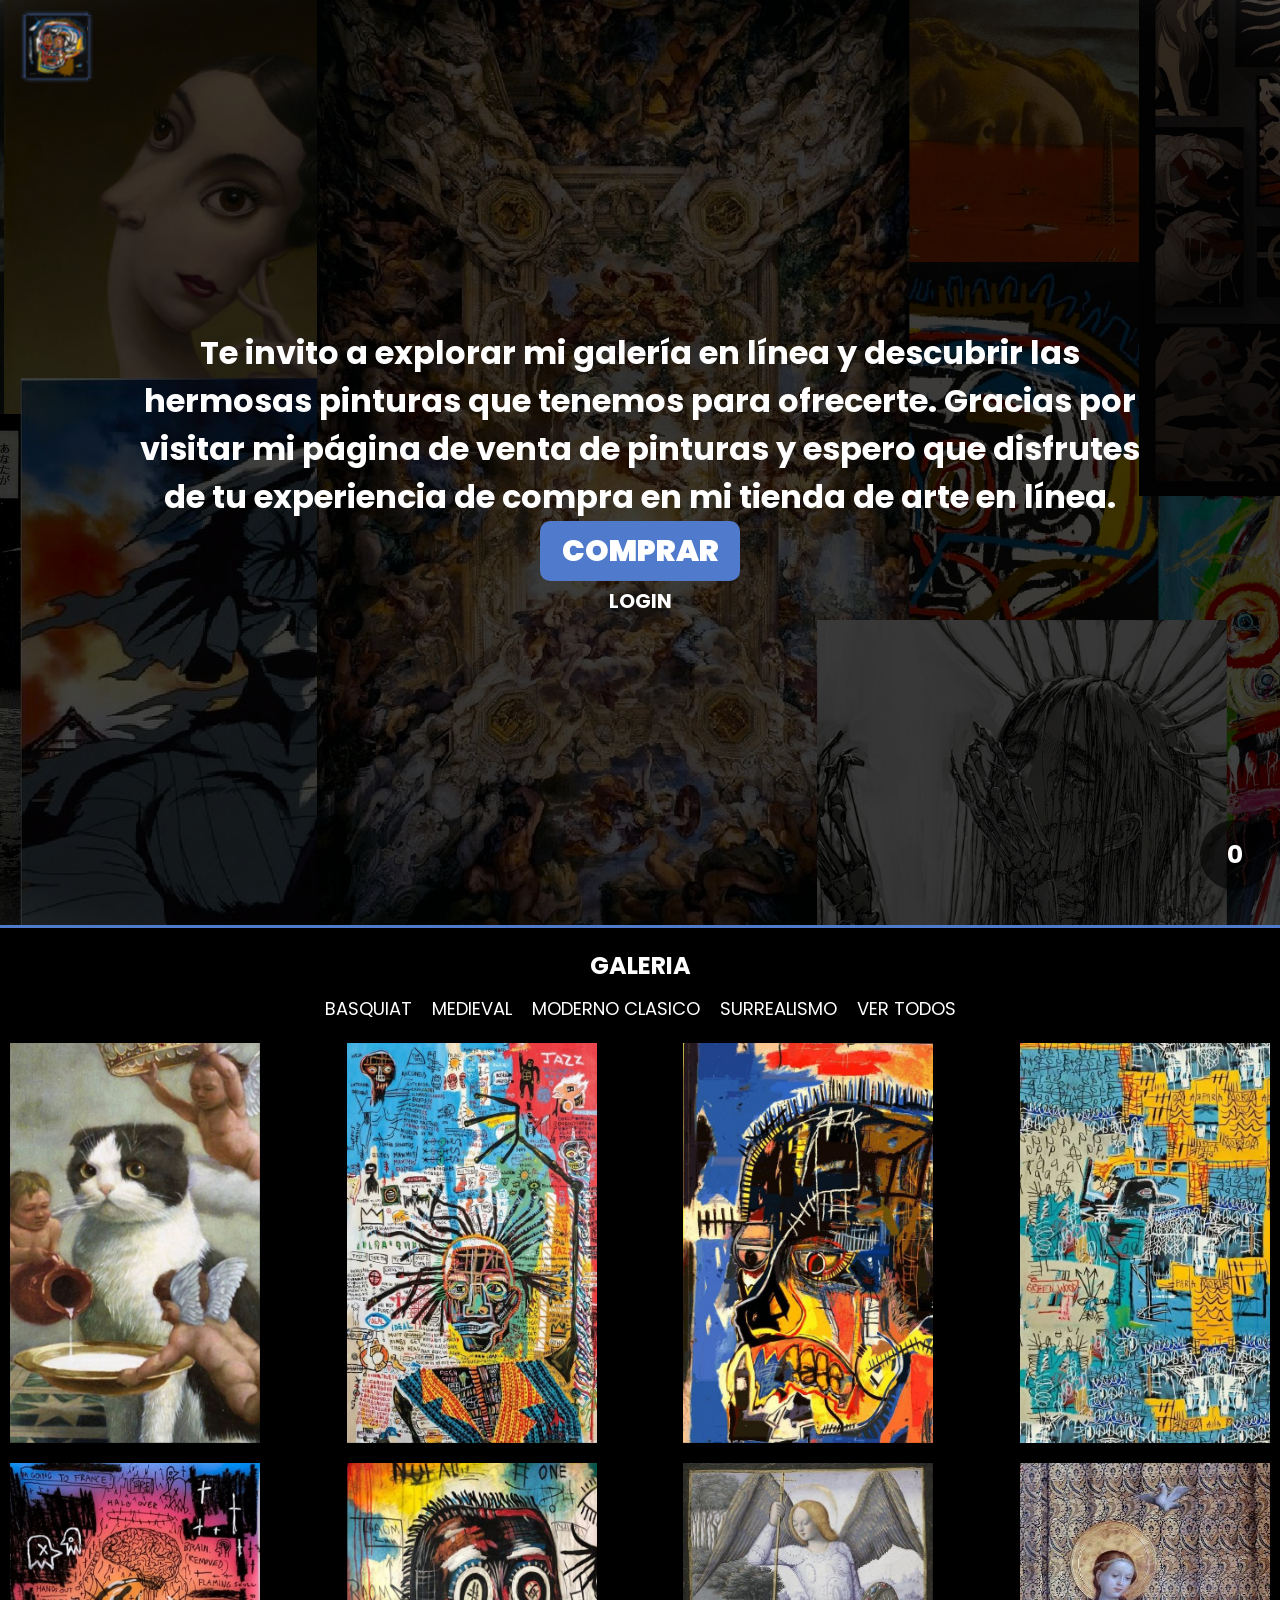
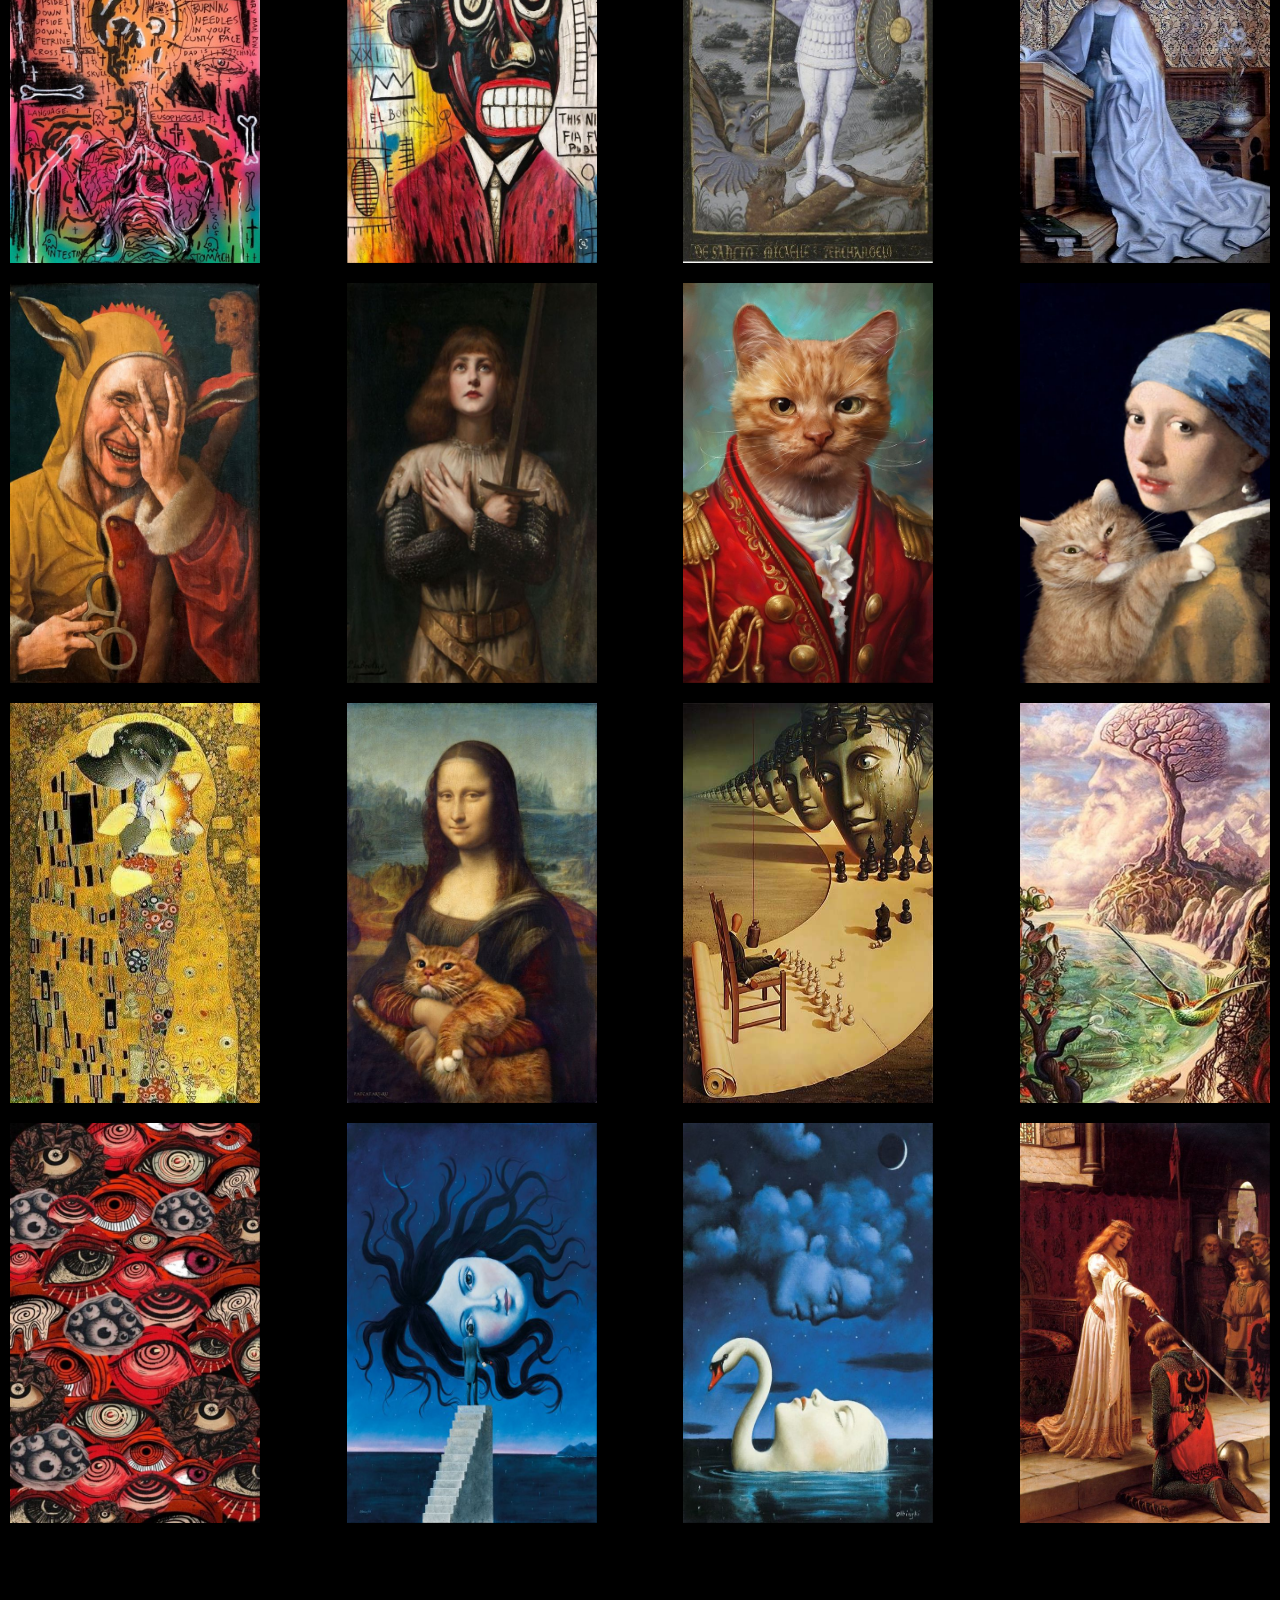
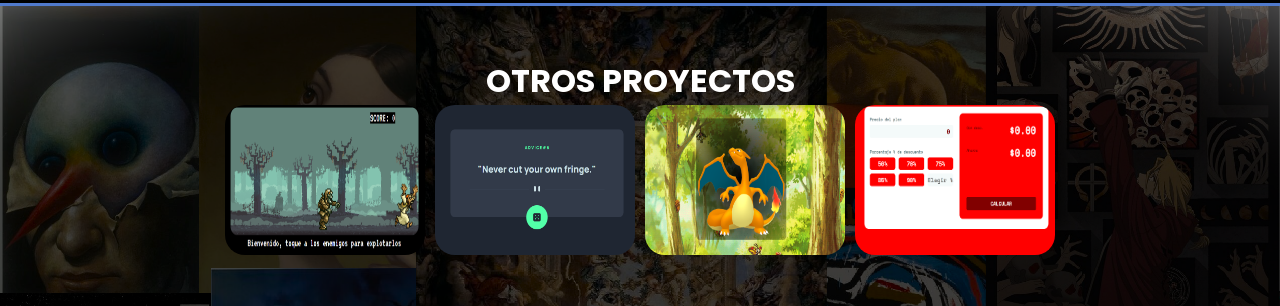
==== index.html @ 39a5f615 "index" ====
<!DOCTYPE html>
<html lang="es">
<head>
    <meta charset="UTF-8">
    <meta http-equiv="X-UA-Compatible" content="IE=edge">
    <meta name="viewport" content="width=device-width, initial-scale=1.0">
    <title>Document</title>

    <link rel="stylesheet" href="./styles/index.css">
    <link rel="stylesheet" href="./styles/carrito.css">
    <link rel="stylesheet" href="./styles/product.css">
    <link rel="stylesheet" href="./styles/museum-footer.css">

    <link rel="stylesheet" href="./styles/media-querys.css">
    <link rel="stylesheet" href="https://cdnjs.cloudflare.com/ajax/libs/font-awesome/6.1.2/css/all.min.css" integrity="sha512-1sCRPdkRXhBV2PBLUdRb4tMg1w2YPf37qatUFeS7zlBy7jJI8Lf4VHwWfZZfpXtYSLy85pkm9GaYVYMfw5BC1A==" crossorigin="anonymous" referrerpolicy="no-referrer">
</head>
<body>
    <header>
        <!-- INDEX.CSS -->
        <div class="correct-buy"><h1 class="warning"></h1></div>
        <div class="head">
            <!--CUBE-->
            <div>          
                <div class="cube-contain">
                    <div class="cubo">
                        <div class="side front">
                            <img src="./img/basquiat logo.jpg" width="60px" height="60px" alt="">
                        </div>
                        <div class="side back">
                            <img src="./img/basquiat logo.jpg" width="60px" height="60px" alt="">
                        </div>
                        <div class="side right">
                            <img src="./img/basquiat logo.jpg" width="60px" height="60px" alt="">
                        </div>
                        <div class="side left">
                            <img src="./img/basquiat logo.jpg"width="60px" height="60px" alt="">
                        </div>
                        <div class="side top">
                        </div>
                        <div class="side bottom">
                        </div>
                    </div>
                </div>
            </div>
            <div class="logo">
                <img src="" alt="">
            </div>
        </div>
        <!-- CARRITO.CSS -->
        <div class="navbar">
            <div class="info-container">
                <button class="info-container-btn" id="cart-text"></button>
                <div id="cart" class="carrito">
                    <div class="carrito-x-btn-container">
                        <button class="carrito-x-btn">x</button>
                    </div>
                    <h1>CARRITO</h1>
                    <div class="product-cart">
                        <div class="item">
                            <!-- <h1>producto $1500</h1>
                            <button class="boton-agregar">X1</button>
                            <button class="boton-borrar" id="boton-borrar" data-id="${id}">🗑️</button> -->
                        </div>
                    </div>
                    <h1 class="total">TOTAL: $0</h1>
                    <button class="comprar-carrito-btn">COMPRAR</button>
                </div>
            </div>
            <div class="expand">

                <!-- <div><h1>Te invito a explorar mi galería en línea y descubrir las hermosas pinturas que tenemos para ofrecerte.
                     Gracias por visitar mi página de venta de pinturas y espero que disfrutes de tu experiencia de compra en mi
                      tienda de arte en línea.</h1></div>
                <div><button class="buy-button">COMPRAR</button></div> -->
                
                <!-- <h1>OTROS PROYECTOS</h1>
                <div class="item-container">
                <div class="item-menu"><a href="http://https://run-josh-bb.vercel.app/" target="_blank" rel="noopener noreferrer"><img src="./assets/menu-game-img.png" alt=""></div></a>
                <div class="item-menu"><a href="http://advice-generator-app-leracius.vercel.app" target="_blank" rel="noopener noreferrer"><img src="./assets/menu-advice-generator-img.png" alt=""></div></a>
                <div class="item-menu"><a href="http://poke-trabajo.vercel.app" target="_blank" rel="noopener noreferrer"><img src="./assets/menu-poketrabajo-img.png" alt=""></div></a>
                <div class="item-menu"><a href="http://https://calculadora-de-descuentos.vercel.app/" target="_blank" rel="noopener noreferrer"><img src="./assets/menu-discount calculator-img.png" alt=""></div></a>
                </div> -->
                
            </div>
        </div>
    </header>

    <!-- NAVBAR -->

    <section class="product-container">
        <h1>GALERIA</h1>
        <div class="categories">
            <button id="button" class="btn-basquiat">BASQUIAT</button>
            <button id="button" class="btn-medieval">MEDIEVAL</button>
            <button id="button" class="btn-moderno">MODERNO CLASICO</button>
            <button id="button" class="btn-surrealismo">SURREALISMO</button>
            <button id="button" class="btn-ver-todos">VER TODOS</button>
        </div>
            <div class="card-main">
                <!-- <div class="card">
                    <div class="front-card f-1">
                        <img src="./assets/basquiat-bones.jpg" alt="">
                    </div>    
                    <div class="back-card b-1 ">
                        <h2>"BONES"</h2>
                        <p>$1500</p>
                        <button class="add-button">AGREGAR AL CARRITO</button>
                    </div>
                </div> -->
            </div>
    </section>
   
    <section class="museum-container">
        <div class="hide-museum">
            <button id="prev"><img src="./img/left-arrow.png" alt=""></button>
            <div class="img-api">
                <!-- <h1 class="autor">${artistAlphaSort}</h1>
                <h1 class="autor">"${title}"</h1>
                <img src="${primaryImage}" alt=""> -->
            </div>
            <button id="next"><img src="./img/left-arrow.png" alt=""></button>
        </div>

    </section>
    <footer>
        <div>
             <h1>OTROS PROYECTOS</h1>
                <div class="item-container">
                <div class="item-menu"><a href="http://https://run-josh-bb.vercel.app/" target="_blank" rel="noopener noreferrer"><img src="./img/menu-game-img.png" alt=""></div></a>
                <div class="item-menu"><a href="http://advice-generator-app-leracius.vercel.app" target="_blank" rel="noopener noreferrer"><img src="./img/menu-advice-generator-img.png" alt=""></div></a>
                <div class="item-menu"><a href="http://poke-trabajo.vercel.app" target="_blank" rel="noopener noreferrer"><img src="./img/menu-poketrabajo-img.png" alt=""></div></a>
                <div class="item-menu"><a href="http://https://calculadora-de-descuentos.vercel.app/" target="_blank" rel="noopener noreferrer"><img src="./img/menu-discount calculator-img.png" alt=""></div></a>
                </div>
        </div>
    </footer>
    <script src="./javascript/app.js"></script>
    <script src="./javascript/data.js"></script>
    <script src="./javascript/request.js"></script>
</body>
</html>
---- styles/index.css ----
@import url('https://fonts.googleapis.com/css2?family=Poppins:wght@300;600&display=swap');


/*----------------------- INDICE------------------------ */


*{
    margin: 0;
    padding: 0;
    box-sizing: border-box;
    font-family: var(--font);
    text-decoration: none;
    list-style-type: none;
}
h1, button, h2, p{
    color: white
}

:root{
    --light-blue: #507acc;
    --med-blue: #1d486a;
    --font:'Poppins', sans-serif;

    /* GRADIENT */
    --Backg-grad-color: rgb(255,118,118);
    --Backg-grad-gradient: linear-gradient(90deg, rgba(255,118,118,1) 0%, rgba(255,54,247,1) 38%, rgba(176,97,254,1) 68%, rgba(0,117,165,1) 100%);

    /* BACKGROUND (BLOCKS) */

   --Backg-block-color: #314363;
   --Backg-block-gradient: url("data:image/svg+xml,%3Csvg xmlns='http://www.w3.org/2000/svg' width='71' height='71' viewBox='0 0 200 200'%3E%3Cdefs%3E%3ClinearGradient id='a' gradientUnits='userSpaceOnUse' x1='100' y1='33' x2='100' y2='-3'%3E%3Cstop offset='0' stop-color='%23000' stop-opacity='0'/%3E%3Cstop offset='1' stop-color='%23000' stop-opacity='1'/%3E%3C/linearGradient%3E%3ClinearGradient id='b' gradientUnits='userSpaceOnUse' x1='100' y1='135' x2='100' y2='97'%3E%3Cstop offset='0' stop-color='%23000' stop-opacity='0'/%3E%3Cstop offset='1' stop-color='%23000' stop-opacity='1'/%3E%3C/linearGradient%3E%3C/defs%3E%3Cg fill='%23273959' fill-opacity='0.84'%3E%3Crect x='100' width='100' height='100'/%3E%3Crect y='100' width='100' height='100'/%3E%3C/g%3E%3Cg fill-opacity='0.84'%3E%3Cpolygon fill='url(%23a)' points='100 30 0 0 200 0'/%3E%3Cpolygon fill='url(%23b)' points='100 100 0 130 0 100 200 100 200 130'/%3E%3C/g%3E%3C/svg%3E");


}
body{
    overflow-x: hidden;
    background-attachment: fixed;
    background-color: black;
    /* background-image: url("data:image/svg+xml,%3Csvg xmlns='http://www.w3.org/2000/svg' width='71' height='71' viewBox='0 0 200 200'%3E%3Cdefs%3E%3ClinearGradient id='a' gradientUnits='userSpaceOnUse' x1='100' y1='33' x2='100' y2='-3'%3E%3Cstop offset='0' stop-color='%23000' stop-opacity='0'/%3E%3Cstop offset='1' stop-color='%23000' stop-opacity='1'/%3E%3C/linearGradient%3E%3ClinearGradient id='b' gradientUnits='userSpaceOnUse' x1='100' y1='135' x2='100' y2='97'%3E%3Cstop offset='0' stop-color='%23000' stop-opacity='0'/%3E%3Cstop offset='1' stop-color='%23000' stop-opacity='1'/%3E%3C/linearGradient%3E%3C/defs%3E%3Cg fill='%23273959' fill-opacity='0.84'%3E%3Crect x='100' width='100' height='100'/%3E%3Crect y='100' width='100' height='100'/%3E%3C/g%3E%3Cg fill-opacity='0.84'%3E%3Cpolygon fill='url(%23a)' points='100 30 0 0 200 0'/%3E%3Cpolygon fill='url(%23b)' points='100 100 0 130 0 100 200 100 200 130'/%3E%3C/g%3E%3C/svg%3E");  */
    /* background-image: url(./assets/background-patron.jpg); */
}

/* MENSAJE DE COMPRA CORRECTA, CARRITO VACÍO, PRODUCTO EN CARRITO O PRODUCTO AGREGADO */

header{
    width: 100%;
    background-size: contain;
    background-image: url(./assets/header-background.png);
    background-repeat: no-repeat;
    background-size: cover;
    background-position: center;
    /* IMAGEN ADICIONAL */
    /* background-image: url("data:image/svg+xml,%3Csvg xmlns='http://www.w3.org/2000/svg' width='250' height='30' viewBox='0 0 1000 120'%3E%3Cg fill='none' stroke='%234F6B9F' stroke-width='2.7' stroke-opacity='0.49'%3E%3Cpath d='M-500 75c0 0 125-30 250-30S0 75 0 75s125 30 250 30s250-30 250-30s125-30 250-30s250 30 250 30s125 30 250 30s250-30 250-30'/%3E%3Cpath d='M-500 45c0 0 125-30 250-30S0 45 0 45s125 30 250 30s250-30 250-30s125-30 250-30s250 30 250 30s125 30 250 30s250-30 250-30'/%3E%3Cpath d='M-500 105c0 0 125-30 250-30S0 105 0 105s125 30 250 30s250-30 250-30s125-30 250-30s250 30 250 30s125 30 250 30s250-30 250-30'/%3E%3Cpath d='M-500 15c0 0 125-30 250-30S0 15 0 15s125 30 250 30s250-30 250-30s125-30 250-30s250 30 250 30s125 30 250 30s250-30 250-30'/%3E%3Cpath d='M-500-15c0 0 125-30 250-30S0-15 0-15s125 30 250 30s250-30 250-30s125-30 250-30s250 30 250 30s125 30 250 30s250-30 250-30'/%3E%3Cpath d='M-500 135c0 0 125-30 250-30S0 135 0 135s125 30 250 30s250-30 250-30s125-30 250-30s250 30 250 30s125 30 250 30s250-30 250-30'/%3E%3C/g%3E%3C/svg%3E"); */
}

.head{
    width: 100%;
    /* height: 60px; */
    background-color: transparent;
    display: flex;
    justify-content: space-between;
}

/* MENSAJE DE ALERTA DE COMPRA EXITOSA O PRODUCTO EN EL CARRITO 
 */
.correct-buy{
    width: 100%;
    position: absolute;
    z-index: 2;
    padding: 5px;
    color: white;
    display: none;
    justify-content: center;
    margin: 0;
    position: fixed;

}
.correct-buy H1{
    display: flex;
    align-items: center;
    font-weight: 300;
    font-size: 20px;
    padding: 15px;
    box-shadow: 2px 1px 301px 101px rgba(0,0,0,0.75);
    -webkit-box-shadow: 2px 1px 301px 101px rgba(0,0,0,0.75);
    -moz-box-shadow: 2px 1px 301px 101px rgba(0,0,0,0.75);
    
}


/* ---------------------------------cube design--------------------------------------- */

.cube-contain{  
    position: fixed;
    perspective: 800px;
    padding-left: 40px;
    padding-top: 30px;
    margin: 1em;
    z-index: 100;
  }
  
  .cubo {
      position: relative;
      transform-style: preserve-3d;
      animation-name: rotate;
      animation-duration: 5s;
      animation-timing-function: linear;
      animation-iteration-count: infinite;
      
  }
  .cubo div {
      box-shadow: 0 0 5px 0 var(--light-blue);   
  }
  .side {
    position: absolute;
    width: 60px;
    height: 60px;
  
  }
  
  .front {
      transform: translateX(-30px) translateY(-30px) translateZ(30px);
      
  }
  
  .top {
      transform: translateX(-30px) translateY(-60px) rotateX(90deg);
      
  } 
  
  .right {
      transform: translateY(-30px) rotateY(90deg);
    
  }
  
  .left {
      transform: translateY(-30px) translateX(-60px) rotateY(90deg);
     
  }
  .bottom {
      transform: translateX(-30px) rotateX(90deg);
     
  }
  
  .back {
      transform: translateX(-30px) translateY(-30px) translateZ(-30px);
      
  }
  
  
  @keyframes rotate {
      0% {
          transform: rotateY(0deg);
        }
      100% {
          transform: rotateY(360deg);
        }
  }
---- styles/carrito.css ----
/*-------------------------- MENU EXPANDIBLE----------------------------------------*/

.expand h1{
    text-align: center;
}

.item-container{
    display: flex;
    overflow: visible;
    justify-content:center;
    align-items: center;
    gap: 10px;
}

.expand{
    position: fixed;
}

.expand.active{
    position: relative;
    height: 100vh;
    animation: shutter-in-top 1.5s linear 0s 1 normal none;
    display: flex;
    flex-direction: column;
    justify-content: center;
    align-items: center;
}

.expand.active div{
    width: 80%;
    display: flex;
    justify-content: center;
    animation: myAnim 3s ease 0s 1 normal forwards;
}

.buy-button{
    width: 200px;
    height: 60px;
    background-color: var(--light-blue);
    border: none;
    border-radius: 10px;
    font-size: 30px;
    font-weight: 900;
    cursor: pointer;

}


@keyframes myAnim {
	0% {
		opacity: 0;
	}
	100% {
		opacity: 1;
	}
}


.buy-button:hover{
    background-color: #314363;
}

@keyframes shutter-in-top {
			
    0% {
        height: 0px;
    }
    100% {
        height:100vh;
    }
}


.item-menu{
    display: flex;
    width: 200px;
    height: 150px;
}

.item-menu:hover{
    opacity: 90%;
}


.item-menu img{
    border-radius: 20px;
    width: 100%;
    height: 100%;
}
a{
    width: 100%;
    height: 100%;
}



.navbar{
    border-bottom: 3px solid var(--light-blue);
    
}

.info-container{
    /* height: 40px; */
    display: flex;
    justify-content: end;
    align-items: center;
    background-color: transparent;
    gap: 5px;
}

.info-container-btn{
    /* align-self: flex-end; */
    border: none;
    background-color: transparent;
    /* color: white; */
    padding: 0;
    background: transparent;
    /* height: 100%; */
    font-size: 20px;
    font-weight: 700;
    padding: 5px;
    cursor: pointer;
    animation: myAnim 3s ease 0s 1 normal forwards;

    /* position: fixed; */
    
}

#cart-text{
    position: fixed;
    z-index: 100;
    width: 70px;
    height: 70px;
    right: 10px;
    top: calc(100vh - 80px);
    font-size: 25px;
    background-color: rgba(3, 3, 3, 0.593);
    border-radius: 50%;


    background-repeat: no-repeat;
    background-size: contain;

}

#cart-text:hover{
    /* background-image: url(./assets/carro-de-la-carretilla.png); */
    background-image: url(./assets/bolsa-de-la-compra.png);
    filter: invert();
    color: black;
    border-radius: 0;
    background-color: transparent;
    font-size: 0;
}

.info-container-btn:hover{
    color: var(--light-blue);
}
.n-products{
    border-radius: 50%;
    font-size: 14px;
    color: black;
    background-color: var(--light-blue);
}
.carrito-x-btn-container{
    display: flex;
    width: 100%;
    justify-content: end;
}
.carrito-x-btn-container button{
   background-color: transparent;
   border: none;
   font-weight: 600;
   font-size: 20px;
   margin-right: 10px;
}

/* ------carrito-------------------------------------------------------------------------------------------- */

.carrito{
    display: flex;
    flex-direction: column;
    align-items: center;
    width: 400px;
    height: calc(100vh - 100px);
    background-color: rgba(0, 0, 0, 0.927);
    /* color: white; */
    position: fixed;
    top: 100px;
    right: 0;
    z-index: 2;
    transform: translate(200%);
    transition: all 0.5s cubic-bezier(0.92, 0.01, 0.35, 0.99);
    border-bottom: 3px solid var(--light-blue);
    border-top:3px solid var(--light-blue) ;
    padding-bottom: 30px;
    backdrop-filter: blur(15xp);
    z-index: 200;
}
.active-cart{
    transform: translate(0%);
    transition: all 0.5s cubic-bezier(0.92, 0.01, 0.35, 0.99);
}

.product-cart{
    width: 90%;
    display: flex;
    flex-direction: column;
    height: 75%;
    overflow-y: auto;
}
.item{
    width: 100%;
    display: flex;
    align-items: center;
    justify-content: space-between;
    padding: 0 10px 0 10px;
}
.item h1{
    font-size: 20px;
    font-weight: 300;
}
.boton-borrar{
    /* color: white; */
    border: none;
    background: none;
    font-weight: 300;
    font-size: 20px;
    justify-self: center;
}
.total{
    width: 100%;
    /* color: white; */
    font-size: 22px;
    text-align: center;
    font-weight: 300;
}
.boton-agregar{
    width: 25px;
}
---- styles/product.css ----
/* ------------------FLIP CARDS SECCION-------------------------------------------------------------------------------------- */

.product-container{
    animation: myAnim 4s ease 0s 1 normal forwards;
    padding-top: 20px;
    width: 100%;
    display: flex;
    flex-direction: column;
    align-items: center;
    /* background-color: transparent; */
    background-attachment: fixed;
    background-image: url("data:image/svg+xml,%3Csvg xmlns='http://www.w3.org/2000/svg' width='250' height='30' viewBox='0 0 1000 120'%3E%3Cg fill='none' stroke='%234F6B9F' stroke-width='2.7' stroke-opacity='0.49'%3E%3Cpath d='M-500 75c0 0 125-30 250-30S0 75 0 75s125 30 250 30s250-30 250-30s125-30 250-30s250 30 250 30s125 30 250 30s250-30 250-30'/%3E%3Cpath d='M-500 45c0 0 125-30 250-30S0 45 0 45s125 30 250 30s250-30 250-30s125-30 250-30s250 30 250 30s125 30 250 30s250-30 250-30'/%3E%3Cpath d='M-500 105c0 0 125-30 250-30S0 105 0 105s125 30 250 30s250-30 250-30s125-30 250-30s250 30 250 30s125 30 250 30s250-30 250-30'/%3E%3Cpath d='M-500 15c0 0 125-30 250-30S0 15 0 15s125 30 250 30s250-30 250-30s125-30 250-30s250 30 250 30s125 30 250 30s250-30 250-30'/%3E%3Cpath d='M-500-15c0 0 125-30 250-30S0-15 0-15s125 30 250 30s250-30 250-30s125-30 250-30s250 30 250 30s125 30 250 30s250-30 250-30'/%3E%3Cpath d='M-500 135c0 0 125-30 250-30S0 135 0 135s125 30 250 30s250-30 250-30s125-30 250-30s250 30 250 30s125 30 250 30s250-30 250-30'/%3E%3C/g%3E%3C/svg%3E");

    /* color: white; */
    flex-wrap: wrap;
    padding-bottom: 70px;
    border-bottom: 3px solid var(--light-blue);
  }



.product-container.hide{
    display: none;
}

.categories{
    width: 100%;
    display: flex;
    justify-content: center;
    gap: 20px;
    height: 50px;
    align-items: center;
    cursor: pointer;
    background-color: transparent;
}
#button{
    border: none;
    background: none;
    /* color: white; */
    font-size: 18px;
}
#button:active{
    color: var(--light-blue);
}
#button:hover{
    color: var(--light-blue);
    font-weight: 600;
    border-bottom: 6px solid var(--light-blue);
}

.card-main{
    width: 100%;
    display: flex;
    justify-content: space-between;
    flex-wrap: wrap;
}


  /* scrolling fliping cards */


.card {
    background-size: cover;
    position: relative;
    width: 250px;
    height: 400px;
    margin: 10px;
}
.card div {
    position: absolute;
    width: 100%;
    height: 100%;
    display: flex;
    align-items: center;
    justify-content: center;
    transition: 1s;
}
.front-card {
    border: 3px solid var(--Gradient-2);
    background-size: cover;
    transform: perspective(900px) rotateY(0deg);
    background-color: white;

}

.back-card {
    border: 3px solid var(--light-blue);
    backface-visibility: hidden;
    background-color: rgba(0, 0, 0, 0.766);
    transform: perspective(900px) rotateY(180deg);
    background-size: cover;
    display: flex;
    justify-content: space-around;
    flex-direction: column;
    font-family: "nunito";
    /* color: white;
    cursor: pointer; */
 
}

.product-img{
    width: 250px;
    height: 400px;
}


.back-card h2 {
    height: 40px;
    font-size: 18px;
    margin-bottom: 5px;
}
.back-card p {
    font-size: 20px;
    font-weight: 600;
    color: var(--light-blue);
}
.boton-carrito, .comprar-carrito-btn{
    margin-top: 10px;
    border: none;
    background: #676767;
    /* color: white; */
    height: 50px;
    padding: 5px;
    width: 80%;
    cursor: pointer;
}
.boton-carrito:hover, .comprar-carrito-btn:hover {
    background: green;
}

.card:hover .front-card {
    transform: perspective(900px) rotateY(180deg);
}
.card:hover .back-card {
    transform: perspective(900px) rotateY(360deg);
}
---- styles/museum-footer.css ----
/* section api museum */

.museum-container{
    display: flex;
    align-items: center;
    justify-content: center;
    width: 100%;
    align-items: center;
    /* border: 3px solid var(--light-blue); */
    background-size: cover;
    /* padding-bottom: 30px; */

}
/* .museum-container div{

} */

.hide-museum{
    display: none;
    animation: exit 1s ease 0s 1 normal forwards;
}

@keyframes exit {
	0% {
		opacity: 1;
		transform: scale(1);
	}

	100% {
		opacity: 0;
		transform: scale(1.4);
	}
}

.show-museum{
    padding: 20px;
    bottom: 170px;
    position: fixed;
    display: flex;
    justify-content: center;
    background-color: black;
    border-radius: 10px;
    animation: falling 1s ease 0s 1 normal forwards;
    backdrop-filter: blur(30px);
}

@keyframes falling {
	0% {
		animation-timing-function: ease-in;
		opacity: 0;
		transform: translateY(-250px);
	}

	38% {
		animation-timing-function: ease-out;
		opacity: 1;
		transform: translateY(0);
	}

	55% {
		animation-timing-function: ease-in;
		transform: translateY(-65px);
	}

	72% {
		animation-timing-function: ease-out;
		transform: translateY(0);
	}

	81% {
		animation-timing-function: ease-in;
		transform: translateY(-28px);
	}

	90% {
		animation-timing-function: ease-out;
		transform: translateY(0);
	}

	95% {
		animation-timing-function: ease-in;
		transform: translateY(-8px);
	}

	100% {
		animation-timing-function: ease-out;
		transform: translateY(0);
	}
}

/* .gallery-h1{
    width: 100%;
    text-align: center;
    font-size: 30px;
    font-family: var(--font);
    color: white;
    font-weight: 300;
    margin: 10px 0px 10px 0px;
    background-color: rgba(0, 0, 0, 0.356);
} */

.autor{
    /* position: fixed; */
    z-index: 200;
    text-align: center;
    font-size: 15px;
    font-family: var(--font);
    /* color: white; */
    font-weight: 300;

}


#prev, #next{
    border: none;
    cursor: pointer;
    background-size: cover;
    background-position: center;
    background-repeat: no-repeat;
    /* margin: 40px; */
    background-color: transparent;
}

#prev, #next img{
    filter: invert(100%);
}
#next{
    transform: rotateY(180deg);
}

.museum-container button:hover{
    filter: sepia(10%);
}
.img-api{
    justify-content: center;
    flex-direction: column;
    align-items: center;
    display: flex;
    z-index: 100;
    /* margin: 30px; */
}
.img-api img{
    width: 300px;
    height: 300px;
}

footer{
    width: 100%;
    background-image: url(./assets/header-background.png);
    height: 300px;
    background-repeat: no-repeat;
    background-size: cover;
    display: flex;
    justify-content: center;
    align-items: center;

}
footer h1{
    text-align: center;
}
---- styles/media-querys.css ----
@media only screen and (max-width: 900px){

    .head{
        width: 100%;
        height: 85px;
        background-color: transparent;
        display: flex;
        justify-content: space-between;
    }
    .navbar{
        border-bottom: 3px solid var(--light-blue);
    }
    .info-container{
        justify-content: space-around;
    }
    .info-container-btn{
        font-size: 12px;
    }


    .carrito{
        width: 100%;
        height: calc(100vh - 121px);
        top: 121px;
    }
    .active-cart{
        transform: translate(-10%);
        transition: all 0.5s cubic-bezier(0.92, 0.01, 0.35, 0.99);
    }
    .carrito h1{
        font-size: 25px;
    }
    .item h1{
        font-size: 18px;
        font-weight: 300;
    }
    .categories{
    flex-direction: column;
    justify-content: center;
    align-items: center;
    height: 200px;
    }
    #button{
    font-size: 14px;
    }
    #button:hover{
    border-bottom: 3px solid var(--light-blue);
    }
    .card-main{
        width: 100%;
        display: flex;
        justify-content: center;
        flex-wrap: wrap;
    }


  /* scrolling fliping cards */
    .card {
    width: 160px;
    height: 230px;
    }
    .card div, .product-img{
    width: 100%;
    height: 100%;
    }

    .back-card h2 {
    font-size: 14px;
    font-weight: 300;
    }


    .museum-container{
        display: flex;
    }

    .img-api{
        width: 100%;
    }

    .img-api img{
    width: 250px;
    height:250px;
    }

    #prev, #next{
        margin: 10px;
    }
    #prev img, #next img{
        margin: 10;
        height: 40px;
        width: 40px;
    }
    .autor{
        text-align: center;
        font-size: 14px;
        font-family: var(--font);
        color: white;
        font-weight: 300;
    }
    

    .gallery-h1{
        font-size: 16px;
    }
    
}

@media only screen and (max-width: 320px) {
    .card {
        width: 120px;
        height: 200px;
        }
    
  }
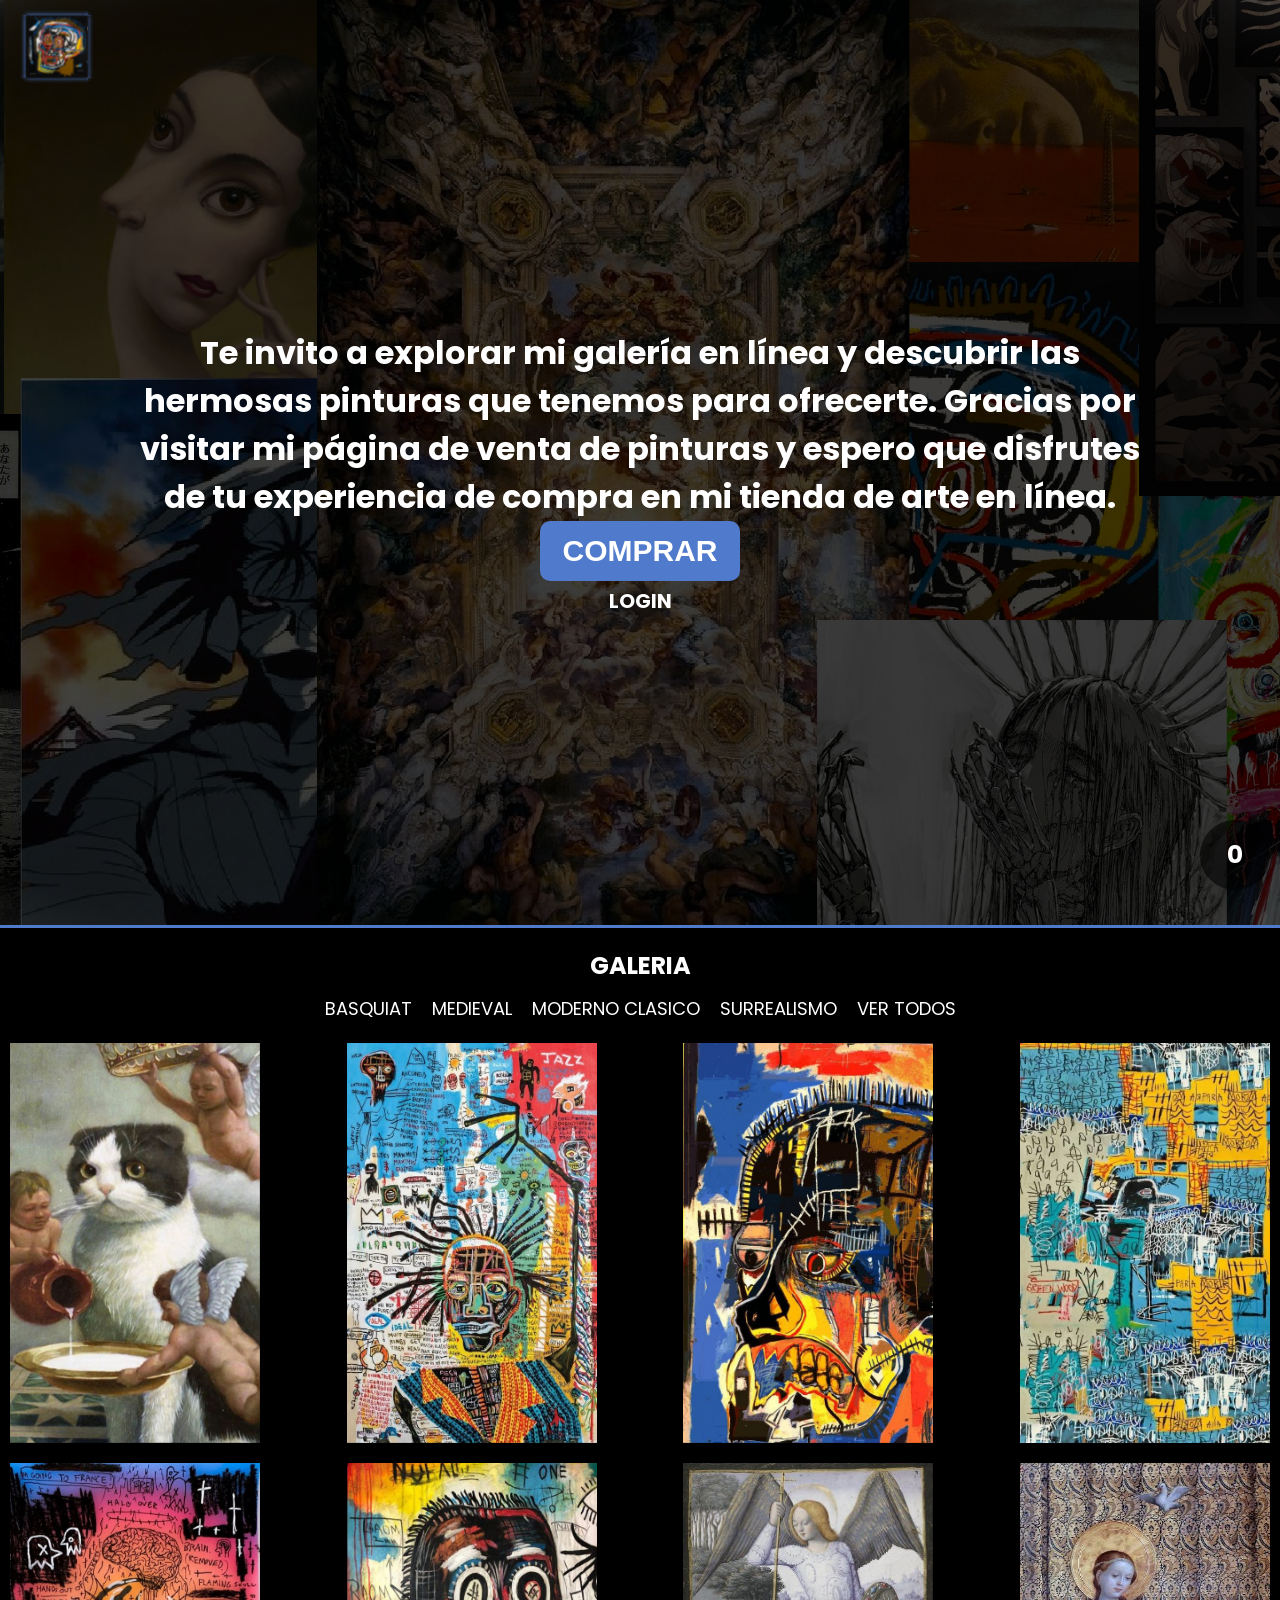
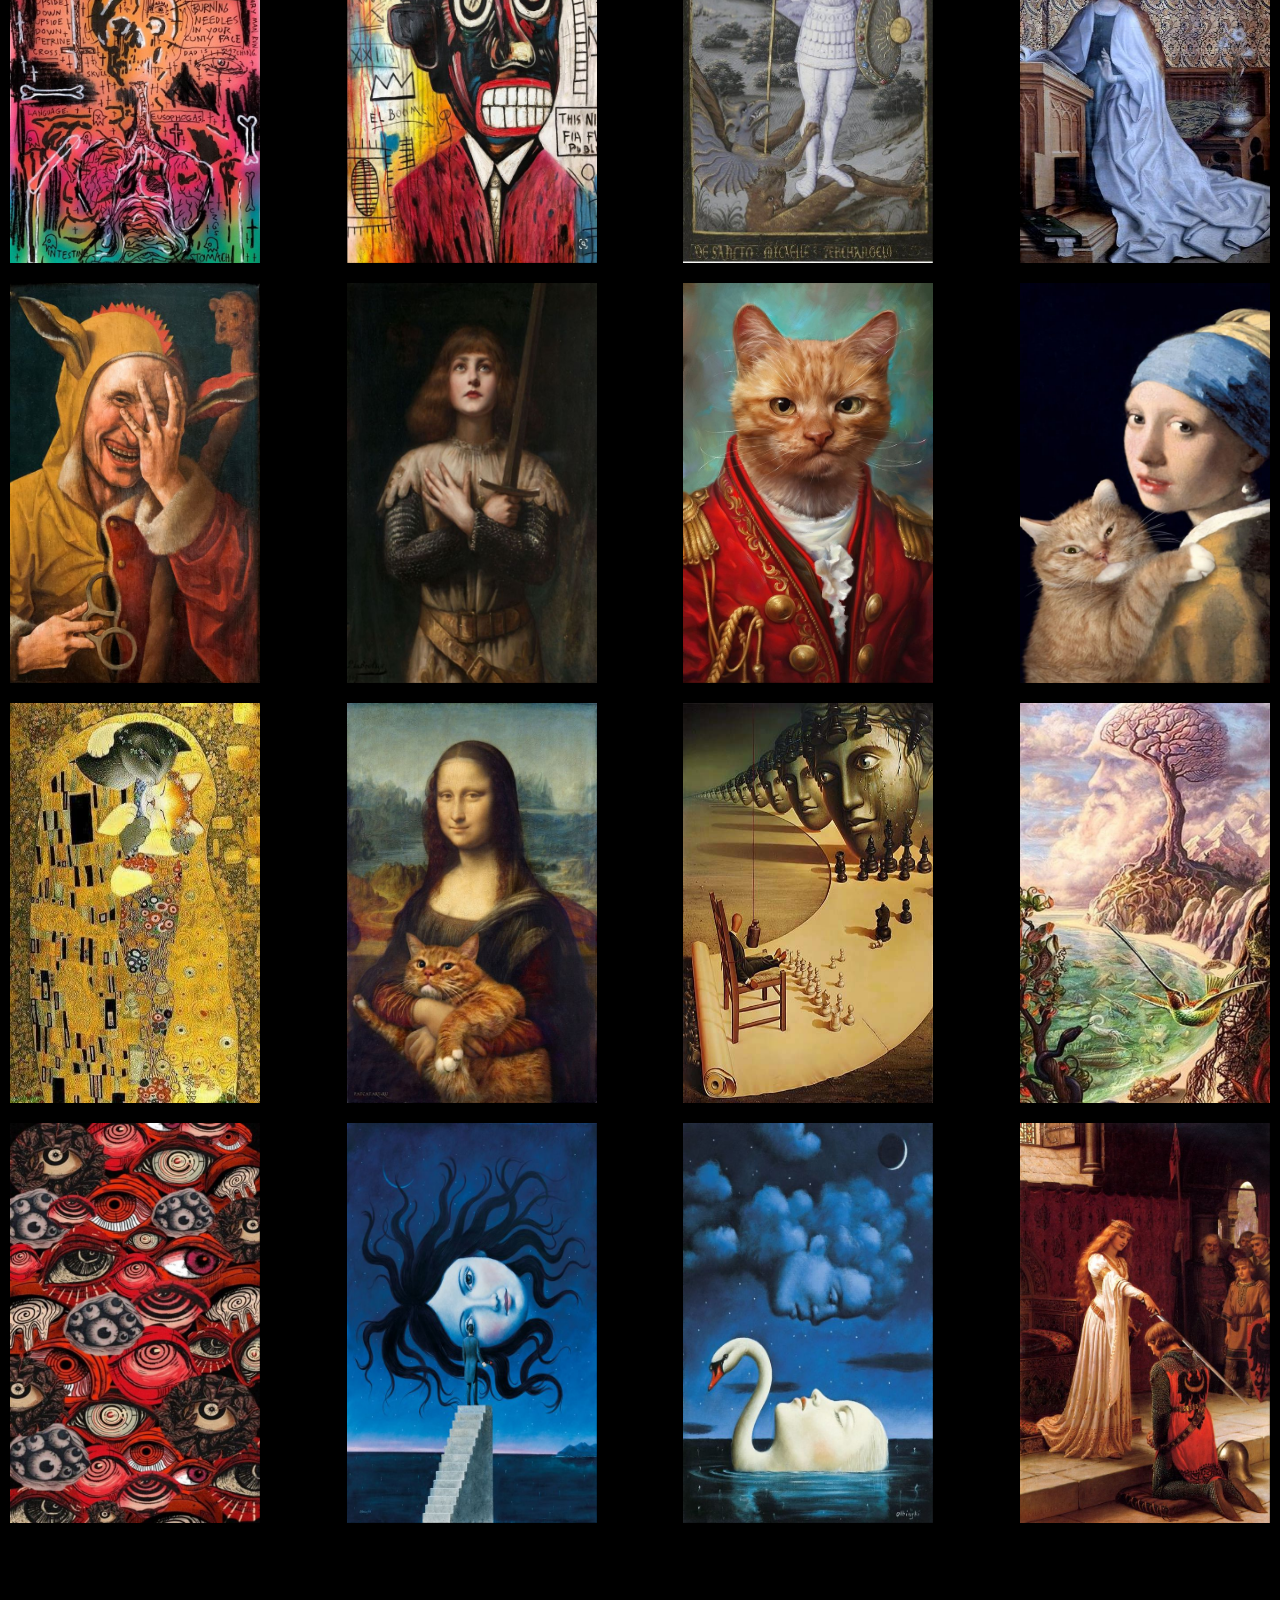
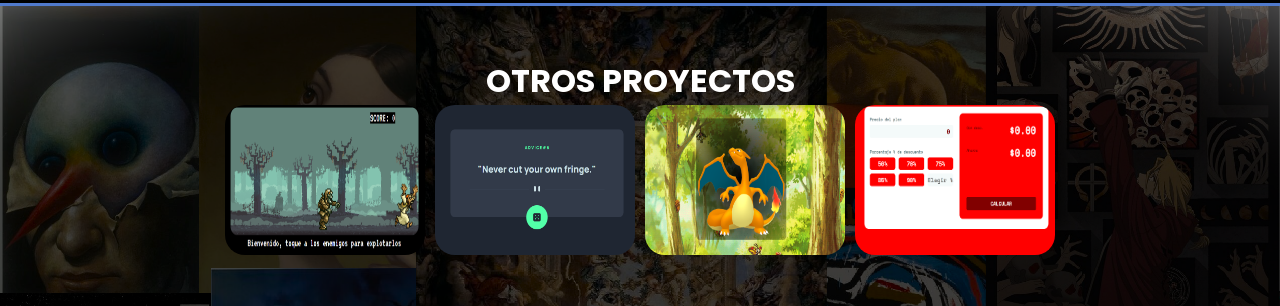
==== commit 3747a38b: "descubriendo algunas cositas" ====
--- a/index.html
+++ b/index.html
@@ -133,6 +133,7 @@
                 </div>
         </div>
     </footer>
+    <!-- <div id="myImage"></div> -->
     <script src="./javascript/app.js"></script>
     <script src="./javascript/data.js"></script>
     <script src="./javascript/request.js"></script>
--- a/styles/museum-footer.css
+++ b/styles/museum-footer.css
@@ -34,12 +34,14 @@
 }
 
 .show-museum{
+    width: 100%;
+    height: 100vh;
     padding: 20px;
-    bottom: 170px;
+    bottom: 0;
     position: fixed;
     display: flex;
     justify-content: center;
-    background-color: black;
+    backdrop-filter: blur(10px);
     border-radius: 10px;
     animation: falling 1s ease 0s 1 normal forwards;
     backdrop-filter: blur(30px);
@@ -159,3 +161,13 @@
 footer h1{
     text-align: center;
 }
+
+#myImage {
+    position: absolute;
+    top: 0;
+    left: 50%;
+    width: 100px;
+    height: 100px;
+    background-color: white;
+    z-index: 300;
+  }
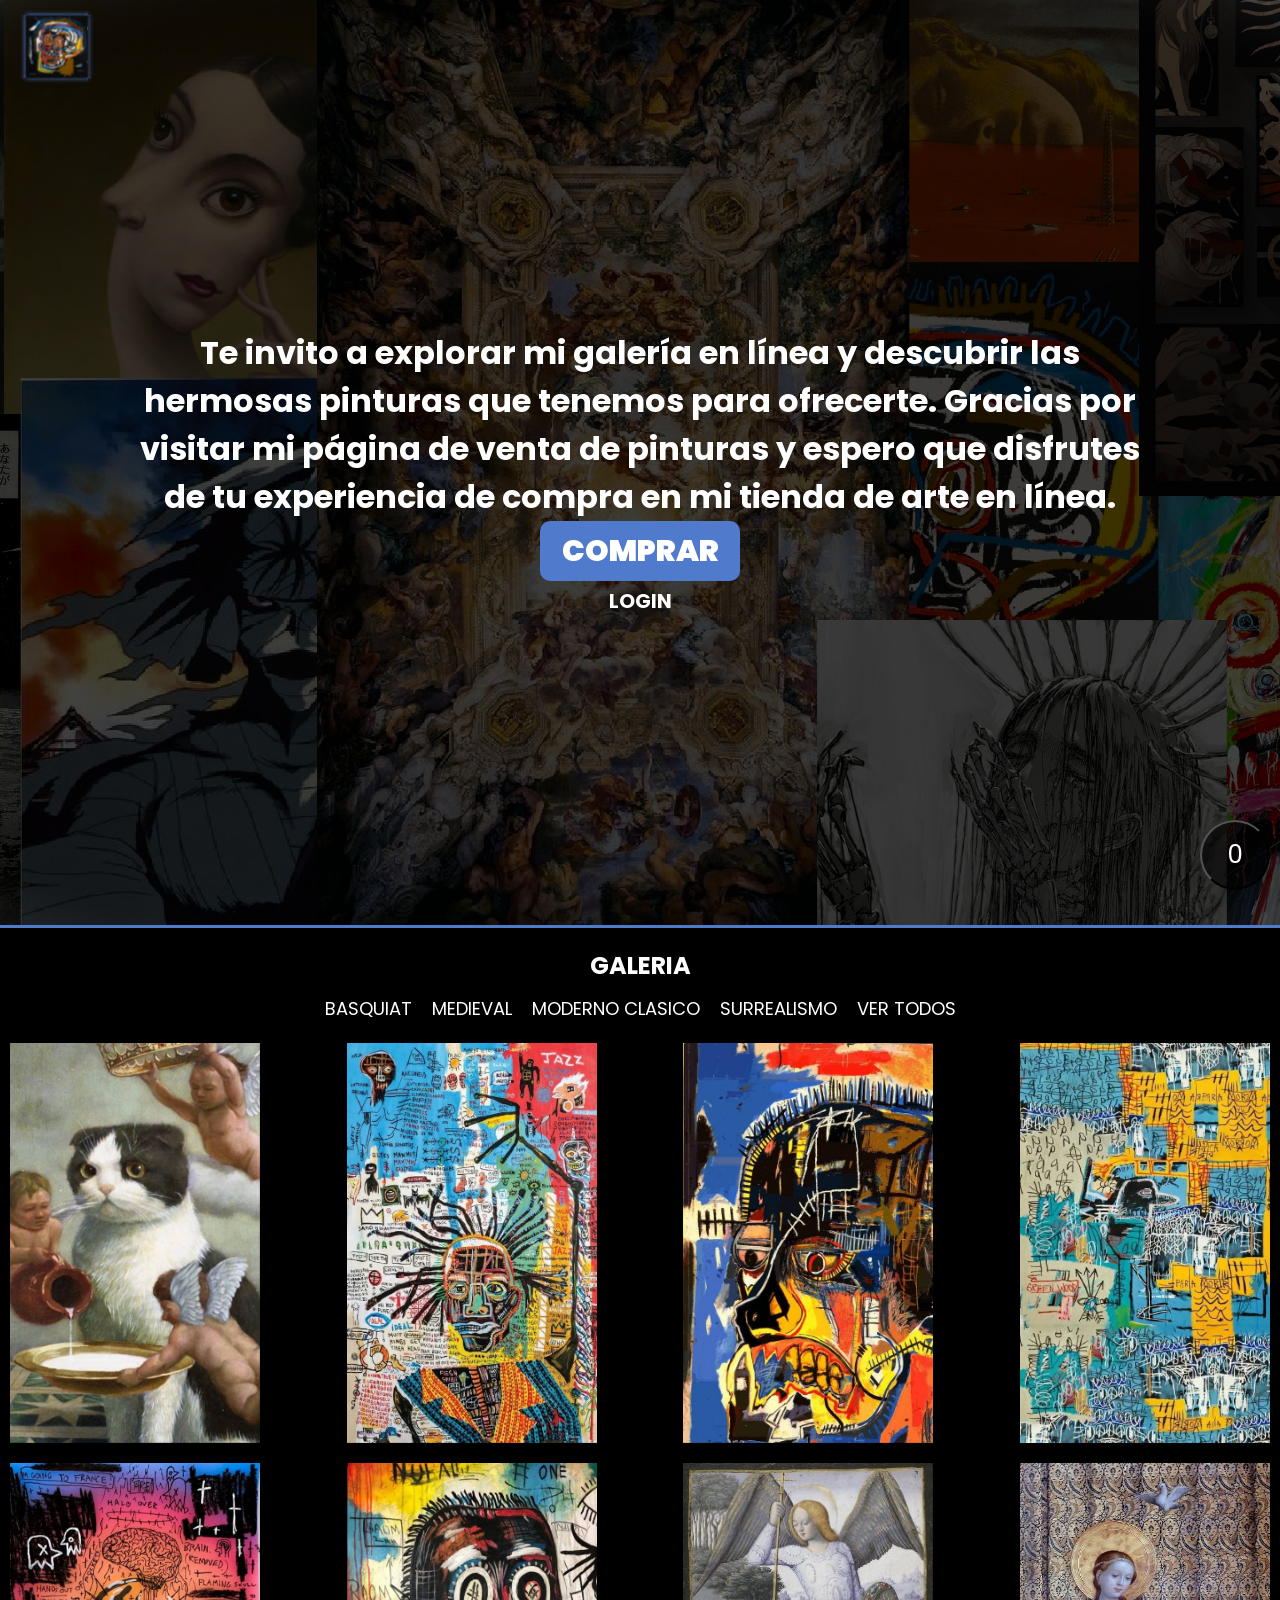
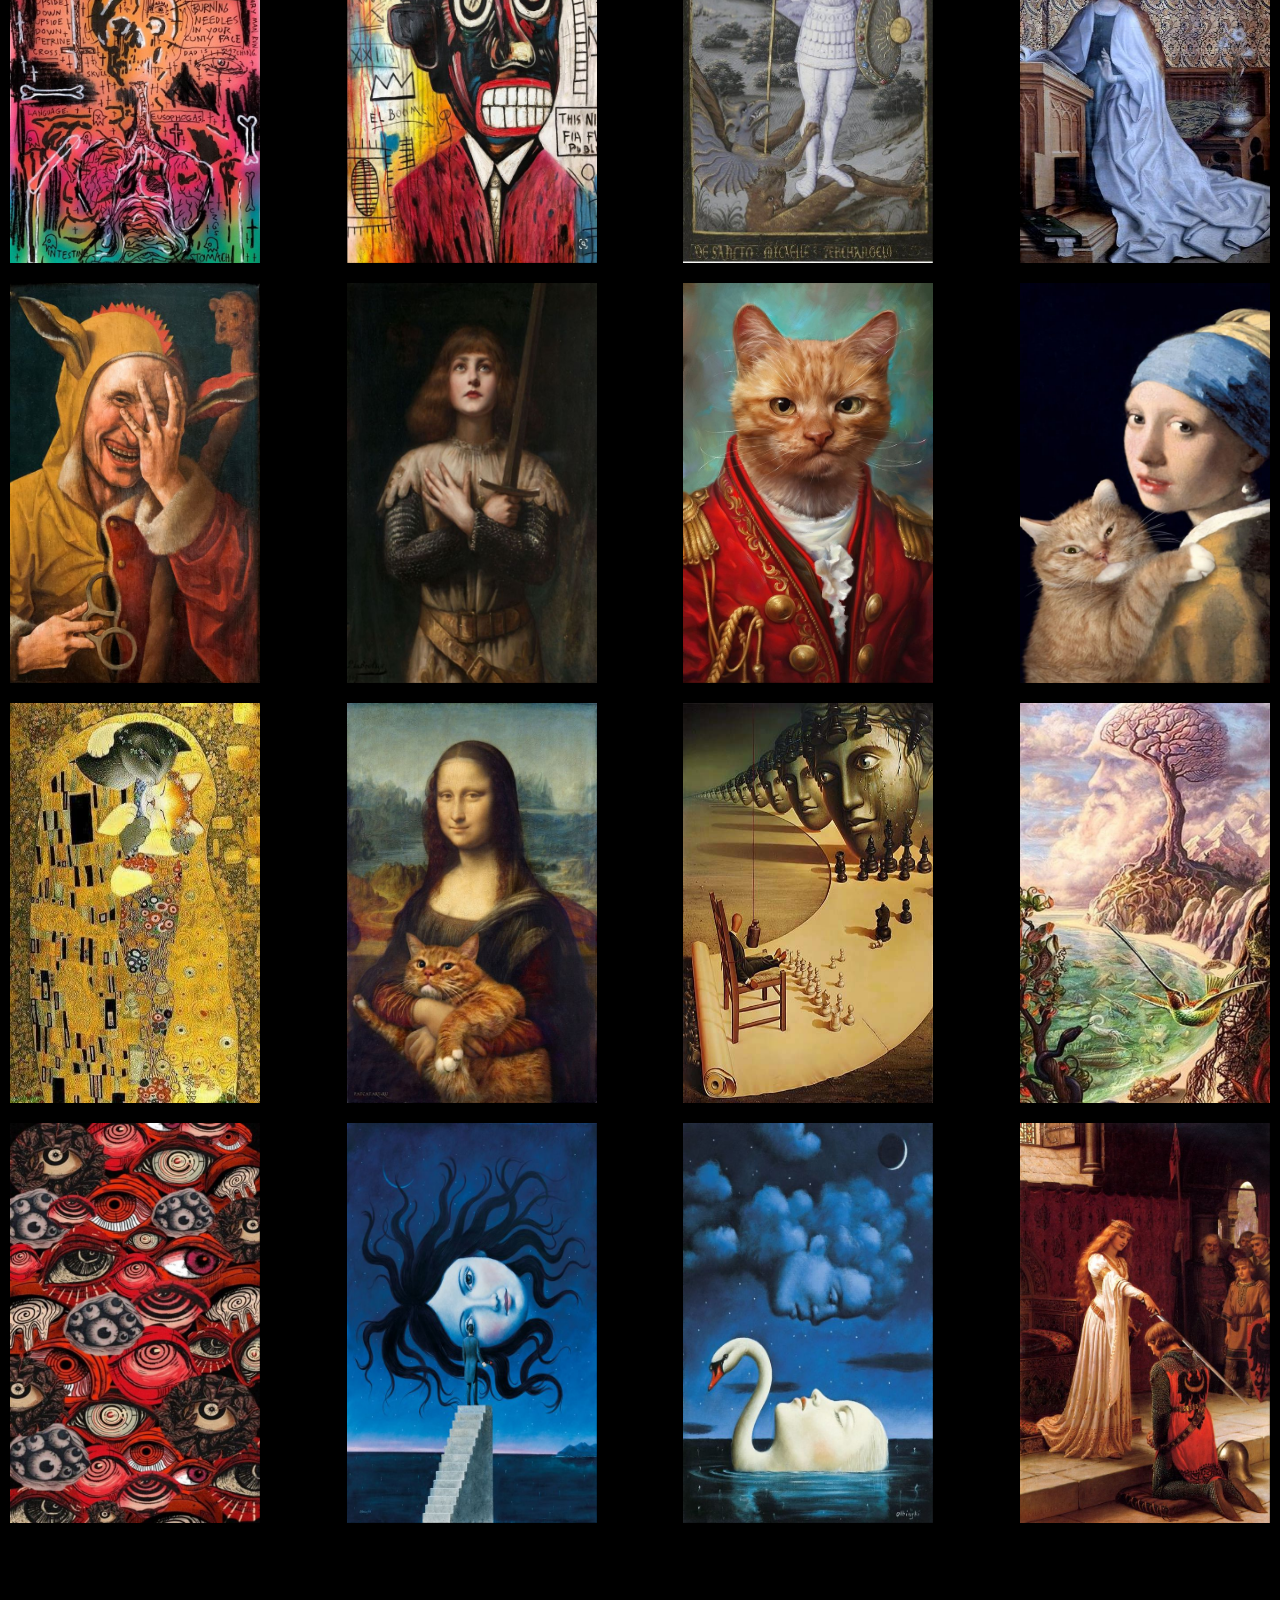
==== commit ad88a748: "prueba mediaquerys" ====
--- a/index.html
+++ b/index.html
@@ -10,7 +10,7 @@
     <link rel="stylesheet" href="./styles/carrito.css">
     <link rel="stylesheet" href="./styles/product.css">
     <link rel="stylesheet" href="./styles/museum-footer.css">
-
+    <link rel="stylesheet" href="./styles/login.css">
     <link rel="stylesheet" href="./styles/media-querys.css">
     <link rel="stylesheet" href="https://cdnjs.cloudflare.com/ajax/libs/font-awesome/6.1.2/css/all.min.css" integrity="sha512-1sCRPdkRXhBV2PBLUdRb4tMg1w2YPf37qatUFeS7zlBy7jJI8Lf4VHwWfZZfpXtYSLy85pkm9GaYVYMfw5BC1A==" crossorigin="anonymous" referrerpolicy="no-referrer">
 </head>
@@ -73,13 +73,7 @@
                       tienda de arte en línea.</h1></div>
                 <div><button class="buy-button">COMPRAR</button></div> -->
                 
-                <!-- <h1>OTROS PROYECTOS</h1>
-                <div class="item-container">
-                <div class="item-menu"><a href="http://https://run-josh-bb.vercel.app/" target="_blank" rel="noopener noreferrer"><img src="./assets/menu-game-img.png" alt=""></div></a>
-                <div class="item-menu"><a href="http://advice-generator-app-leracius.vercel.app" target="_blank" rel="noopener noreferrer"><img src="./assets/menu-advice-generator-img.png" alt=""></div></a>
-                <div class="item-menu"><a href="http://poke-trabajo.vercel.app" target="_blank" rel="noopener noreferrer"><img src="./assets/menu-poketrabajo-img.png" alt=""></div></a>
-                <div class="item-menu"><a href="http://https://calculadora-de-descuentos.vercel.app/" target="_blank" rel="noopener noreferrer"><img src="./assets/menu-discount calculator-img.png" alt=""></div></a>
-                </div> -->
+
                 
             </div>
         </div>
@@ -109,6 +103,11 @@
                 </div> -->
             </div>
     </section>
+    <!-- <div class="add-item-container">
+        <button class="minus-btn">-</button>
+        <h2 class="product-quantity">0</h2>
+        <button class="plus-btn">+</button>
+    </div> -->
    
     <section class="museum-container">
         <div class="hide-museum">
@@ -122,7 +121,21 @@
         </div>
 
     </section>
-    <footer>
+    <div class="login-container-hide">
+        <div class="login-box">
+            <p class="p-exit-button-login">x</p>
+            <h1>LOGIN</h1>
+            <form>
+              <label for="email">Correo electrónico:</label>
+              <input type="email" id="email" name="email" required>
+              <label for="password">Contraseña:</label>
+              <input type="password" id="password" name="password" required>
+              <button type="submit">Iniciar sesión</button>
+            </form>
+          </div>
+    </div>
+
+    <!-- <footer>
         <div>
              <h1>OTROS PROYECTOS</h1>
                 <div class="item-container">
@@ -132,7 +145,7 @@
                 <div class="item-menu"><a href="http://https://calculadora-de-descuentos.vercel.app/" target="_blank" rel="noopener noreferrer"><img src="./img/menu-discount calculator-img.png" alt=""></div></a>
                 </div>
         </div>
-    </footer>
+    </footer> -->
     <!-- <div id="myImage"></div> -->
     <script src="./javascript/app.js"></script>
     <script src="./javascript/data.js"></script>
--- a/styles/carrito.css
+++ b/styles/carrito.css
@@ -3,6 +3,7 @@
 .expand h1{
     text-align: center;
 }
+
 
 .item-container{
     display: flex;
@@ -108,7 +109,7 @@
     gap: 5px;
 }
 
-.info-container-btn{
+.login{
     /* align-self: flex-end; */
     border: none;
     background-color: transparent;
@@ -151,6 +152,7 @@
     border-radius: 0;
     background-color: transparent;
     font-size: 0;
+    border: none;
 }
 
 .info-container-btn:hover{
@@ -209,6 +211,9 @@
     height: 75%;
     overflow-y: auto;
 }
+
+/* PRODUCTO EN EL CARRITO */
+
 .item{
     width: 100%;
     display: flex;
@@ -237,4 +242,22 @@
 }
 .boton-agregar{
     width: 25px;
+}
+.add-item-container{
+    display: flex;
+    justify-content: center;
+    align-items: center;
+}
+.add-item-container button{
+    border: none;
+    height: 20px;
+    width: 20px;
+    background-color: var(--light-blue);
+}
+.add-item-container button:hover{
+    background-color: green;
+}
+.add-item-container h2{
+    font-size: 18px;
+    margin: 10px;
 }
--- a/styles/museum-footer.css
+++ b/styles/museum-footer.css
@@ -18,8 +18,22 @@
 
 .hide-museum{
     display: none;
-    animation: exit 1s ease 0s 1 normal forwards;
+    animation: exit 10s ease 0s 1 normal forwards;
 }
+
+@keyframes exit {
+	0% {
+		opacity: 1;
+		transform: scale(1);
+	}
+
+	100% {
+		opacity: 0;
+		transform: scale(1.4);
+	}
+    
+}
+
 
 @keyframes exit {
 	0% {
@@ -43,11 +57,21 @@
     justify-content: center;
     backdrop-filter: blur(10px);
     border-radius: 10px;
-    animation: falling 1s ease 0s 1 normal forwards;
+    animation: fade 1s ease 0s 1 normal forwards;
     backdrop-filter: blur(30px);
 }
 
-@keyframes falling {
+@keyframes fade {
+	0% {
+		opacity: 0;
+	}
+
+	100% {
+		opacity: 1;
+	}
+}
+
+/* @keyframes falling {
 	0% {
 		animation-timing-function: ease-in;
 		opacity: 0;
@@ -89,7 +113,7 @@
 		animation-timing-function: ease-out;
 		transform: translateY(0);
 	}
-}
+} */
 
 /* .gallery-h1{
     width: 100%;
@@ -149,7 +173,7 @@
 
 footer{
     width: 100%;
-    background-image: url(./assets/header-background.png);
+    /* background-image: url(./assets/header-background.png); */
     height: 300px;
     background-repeat: no-repeat;
     background-size: cover;
--- a/styles/login.css
+++ b/styles/login.css
@@ -0,0 +1,62 @@
+.login-container-hide{
+    display: none;
+}
+.login-container-show{
+    display: flex;
+    justify-content: center;
+    position: fixed;
+    width: 100%;
+    height: 100vh;
+    z-index: 400;
+    top: 0;
+    backdrop-filter: blur(10px);
+    animation: fade 1s ease 0s 1 normal forwards;
+    
+}
+
+.login-box {
+    background-color: black;
+    margin: auto;
+    max-width: 500px;
+    padding: 20px 50px 50px 50px;
+    border-bottom: 3px solid var(--light-blue);
+  }
+  
+  .login-box p{
+    text-align: end;
+    font-weight: 900;
+    font-size: 20px;
+    cursor: pointer;
+    
+  }
+
+  form {
+    display: flex;
+    flex-direction: column;
+  }
+  
+  label {
+    margin-top: 10px;
+    color: white;
+  }
+  
+  input[type="email"],
+  input[type="password"] {
+    border-radius: 5px;
+    border: none;
+    padding: 10px;
+    background-color: black;
+    border-bottom: 3px solid var(--light-blue);
+  }
+  
+  button[type="submit"] {
+    background-color: var(--light-blue);
+    border: none;
+    border-radius: 5px;
+    color: black;
+    cursor: pointer;
+    font-size: 16px;
+    margin-top: 20px;
+    padding: 10px;
+    transition: background-color 0.3s ease;
+  }
--- a/styles/media-querys.css
+++ b/styles/media-querys.css
@@ -16,7 +16,36 @@
     .info-container-btn{
         font-size: 12px;
     }
+    .correct-buy{
+        width: 100%;
+        font-size: 10px;
+        z-index: 500;
+        text-align: center;
+    }
 
+    /* MENU EXPANDIBLE */
+
+    .expand.active{
+        justify-content: flex-start;
+     }
+     
+     .expand h1{
+         font-size: 20px;
+         margin-top: 50px;
+         margin-bottom: 20px;
+     }
+     .expand.active div{
+         width: 90%;
+         
+     }
+
+     .buy-button{
+        font-size: 20px;
+        width: 150px;
+        height: 50px;
+     }
+
+    /* CARRITO */
 
     .carrito{
         width: 100%;
@@ -24,7 +53,7 @@
         top: 121px;
     }
     .active-cart{
-        transform: translate(-10%);
+        transform: translate(0%);
         transition: all 0.5s cubic-bezier(0.92, 0.01, 0.35, 0.99);
     }
     .carrito h1{
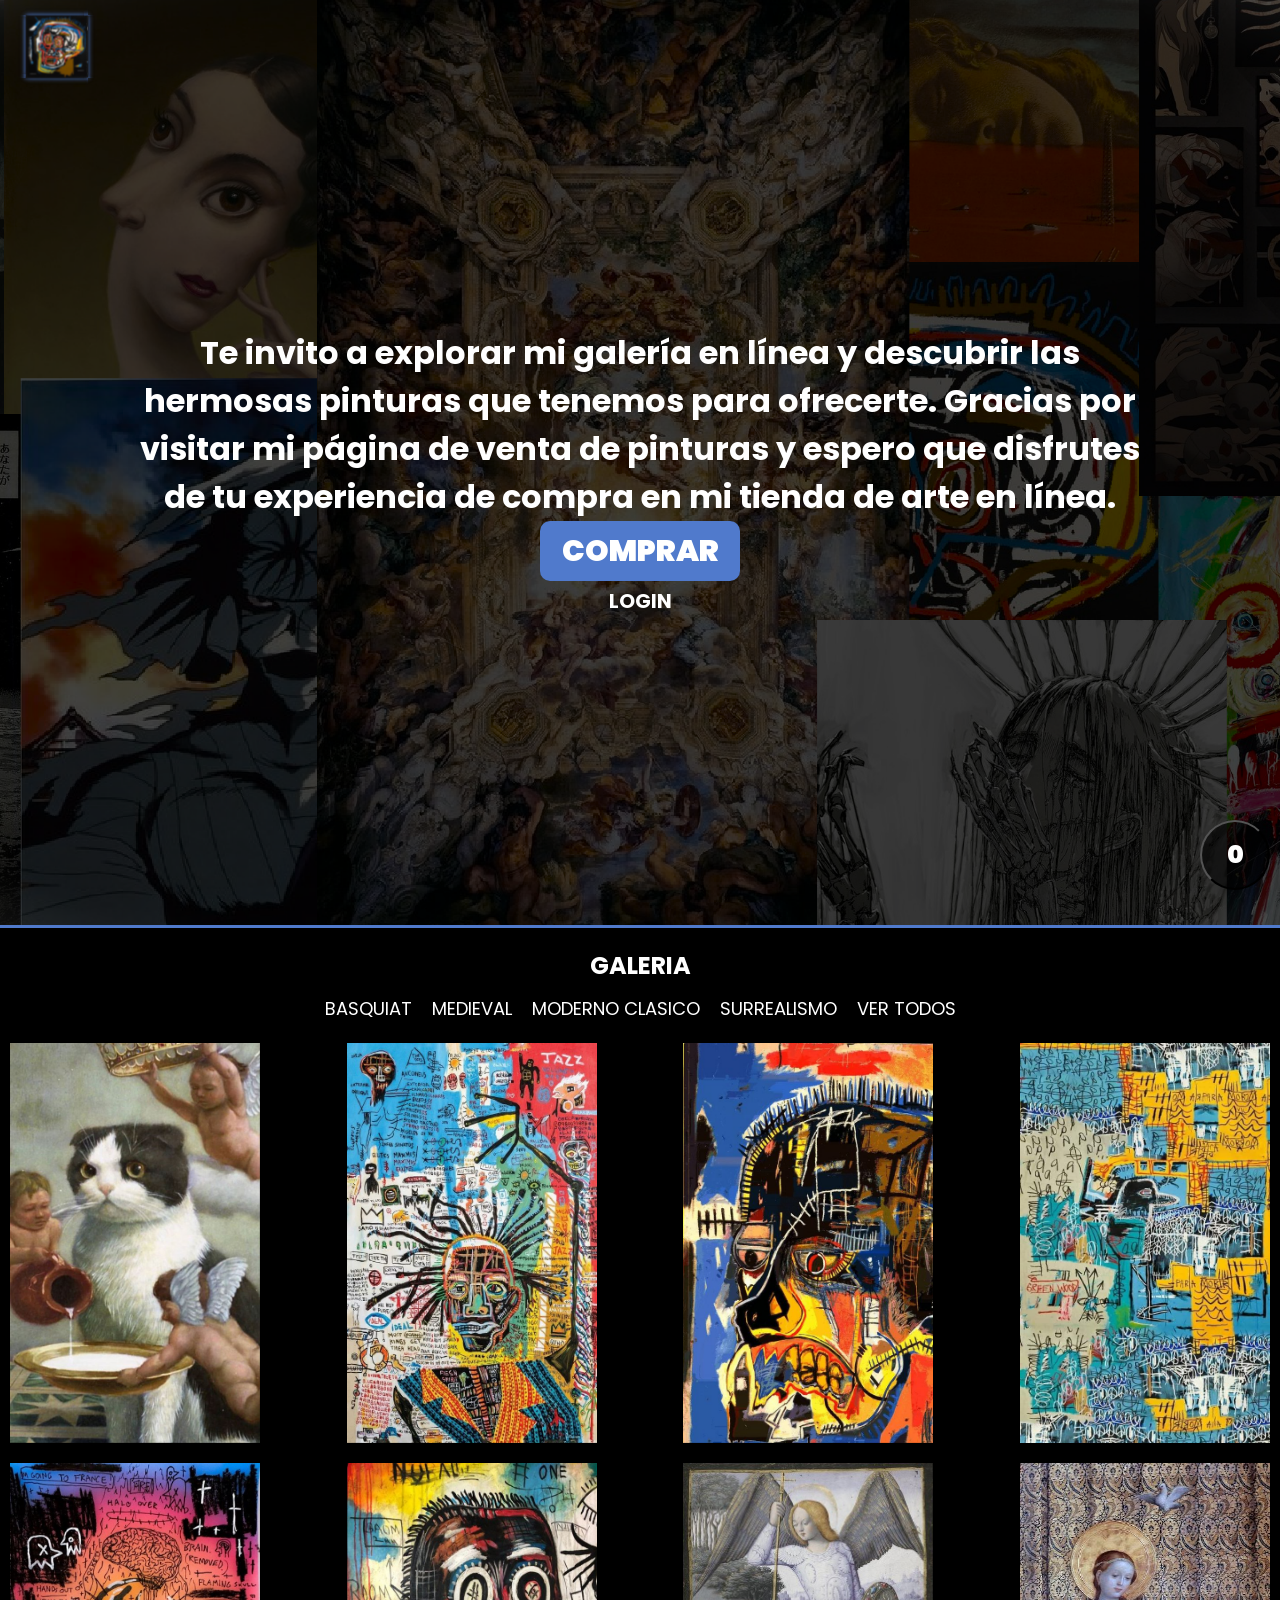
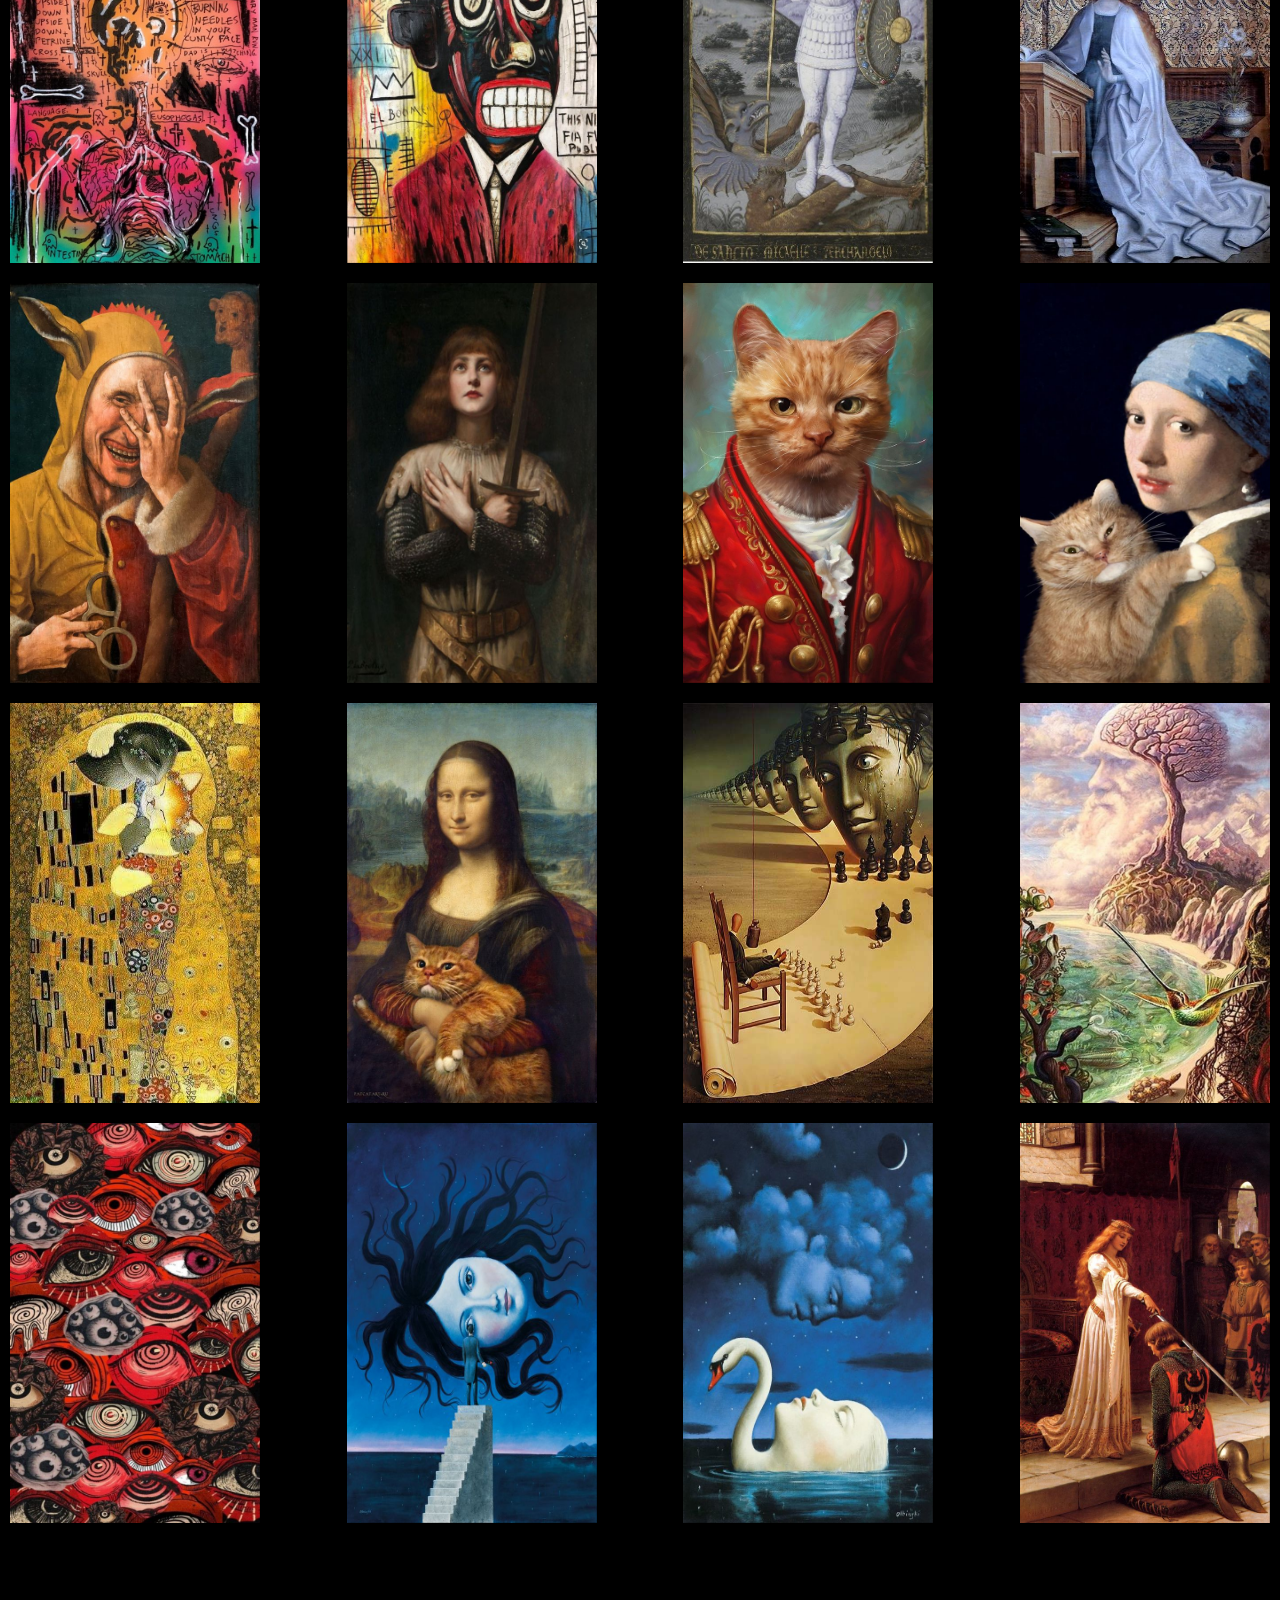
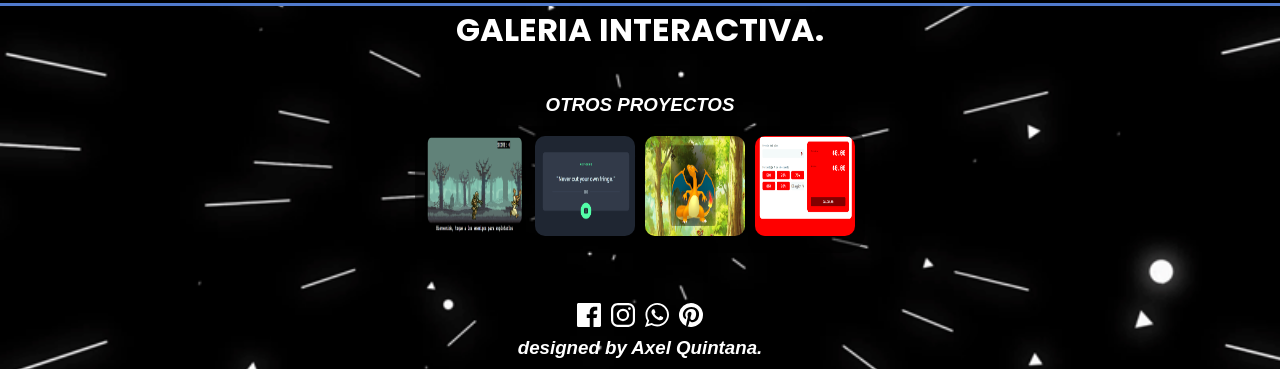
==== commit a14feef1: "add footer" ====
--- a/index.html
+++ b/index.html
@@ -15,7 +15,7 @@
     <link rel="stylesheet" href="https://cdnjs.cloudflare.com/ajax/libs/font-awesome/6.1.2/css/all.min.css" integrity="sha512-1sCRPdkRXhBV2PBLUdRb4tMg1w2YPf37qatUFeS7zlBy7jJI8Lf4VHwWfZZfpXtYSLy85pkm9GaYVYMfw5BC1A==" crossorigin="anonymous" referrerpolicy="no-referrer">
 </head>
 <body>
-    <header>
+    <header class="header">
         <!-- INDEX.CSS -->
         <div class="correct-buy"><h1 class="warning"></h1></div>
         <div class="head">
@@ -73,7 +73,7 @@
                       tienda de arte en línea.</h1></div>
                 <div><button class="buy-button">COMPRAR</button></div> -->
                 
-
+                
                 
             </div>
         </div>
@@ -81,7 +81,7 @@
 
     <!-- NAVBAR -->
 
-    <section class="product-container">
+    <section class="product-container" id="products">
         <h1>GALERIA</h1>
         <div class="categories">
             <button id="button" class="btn-basquiat">BASQUIAT</button>
@@ -147,9 +147,30 @@
         </div>
     </footer> -->
     <!-- <div id="myImage"></div> -->
+    <footer>
+        <div>
+            <h1>GALERIA INTERACTIVA.</h1>
+        </div>
+        <h3>OTROS PROYECTOS</h3>
+        <div class="item-container">
+            <div class="item-menu"><a href="http://https://run-josh-bb.vercel.app/" target="_blank" rel="noopener noreferrer"><img src="./img/menu-game-img.png" alt=""></div></a>
+            <div class="item-menu"><a href="http://advice-generator-app-leracius.vercel.app" target="_blank" rel="noopener noreferrer"><img src="./img/menu-advice-generator-img.png" alt=""></div></a>
+            <div class="item-menu"><a href="http://poke-trabajo.vercel.app" target="_blank" rel="noopener noreferrer"><img src="./img/menu-poketrabajo-img.png" alt=""></div></a>
+            <div class="item-menu"><a href="http://https://calculadora-de-descuentos.vercel.app/" target="_blank" rel="noopener noreferrer"><img src="./img/menu-discount calculator-img.png" alt=""></div></a>
+        </div>
+        
+        <div class="icon-container">
+            <svg xmlns="http://www.w3.org/2000/svg" width="24" height="24" viewBox="0 0 24 24" fill="#ffffff"><path d="M22.5 0c.83 0 1.5.67 1.5 1.5v21c0 .83-.67 1.5-1.5 1.5h-6v-9h3l.75-3.75H16.5v-1.5c0-1.5.75-2.25 2.25-2.25h1.5V3.75h-3c-2.76 0-4.5 2.16-4.5 5.25v2.25h-3V15h3v9H1.5A1.5 1.5 0 0 1 0 22.5v-21C0 .67.67 0 1.5 0h21z"/></svg>
+            <svg xmlns="http://www.w3.org/2000/svg" width="24" height="24" viewBox="0 0 24 24" fill="#ffffff"><path d="M16.98 0a6.9 6.9 0 0 1 5.08 1.98A6.94 6.94 0 0 1 24 7.02v9.96c0 2.08-.68 3.87-1.98 5.13A7.14 7.14 0 0 1 16.94 24H7.06a7.06 7.06 0 0 1-5.03-1.89A6.96 6.96 0 0 1 0 16.94V7.02C0 2.8 2.8 0 7.02 0h9.96zm.05 2.23H7.06c-1.45 0-2.7.43-3.53 1.25a4.82 4.82 0 0 0-1.3 3.54v9.92c0 1.5.43 2.7 1.3 3.58a5 5 0 0 0 3.53 1.25h9.88a5 5 0 0 0 3.53-1.25 4.73 4.73 0 0 0 1.4-3.54V7.02a5 5 0 0 0-1.3-3.49 4.82 4.82 0 0 0-3.54-1.3zM12 5.76c3.39 0 6.2 2.8 6.2 6.2a6.2 6.2 0 0 1-12.4 0 6.2 6.2 0 0 1 6.2-6.2zm0 2.22a3.99 3.99 0 0 0-3.97 3.97A3.99 3.99 0 0 0 12 15.92a3.99 3.99 0 0 0 3.97-3.97A3.99 3.99 0 0 0 12 7.98zm6.44-3.77a1.4 1.4 0 1 1 0 2.8 1.4 1.4 0 0 1 0-2.8z"/></svg>
+            <svg xmlns="http://www.w3.org/2000/svg" width="24" height="24" viewBox="0 0 24 24" fill="#ffffff"><path d="M24 11.7c0 6.45-5.27 11.68-11.78 11.68-2.07 0-4-.53-5.7-1.45L0 24l2.13-6.27a11.57 11.57 0 0 1-1.7-6.04C.44 5.23 5.72 0 12.23 0 18.72 0 24 5.23 24 11.7M12.22 1.85c-5.46 0-9.9 4.41-9.9 9.83 0 2.15.7 4.14 1.88 5.76L2.96 21.1l3.8-1.2a9.9 9.9 0 0 0 5.46 1.62c5.46 0 9.9-4.4 9.9-9.83a9.88 9.88 0 0 0-9.9-9.83m5.95 12.52c-.08-.12-.27-.19-.56-.33-.28-.14-1.7-.84-1.97-.93-.26-.1-.46-.15-.65.14-.2.29-.75.93-.91 1.12-.17.2-.34.22-.63.08-.29-.15-1.22-.45-2.32-1.43a8.64 8.64 0 0 1-1.6-1.98c-.18-.29-.03-.44.12-.58.13-.13.29-.34.43-.5.15-.17.2-.3.29-.48.1-.2.05-.36-.02-.5-.08-.15-.65-1.56-.9-2.13-.24-.58-.48-.48-.64-.48-.17 0-.37-.03-.56-.03-.2 0-.5.08-.77.36-.26.29-1 .98-1 2.4 0 1.4 1.03 2.76 1.17 2.96.14.19 2 3.17 4.93 4.32 2.94 1.15 2.94.77 3.47.72.53-.05 1.7-.7 1.95-1.36.24-.67.24-1.25.17-1.37"/></svg>
+            <svg xmlns="http://www.w3.org/2000/svg" width="24" height="24" viewBox="0 0 24 24" fill="#ffffff"><path d="M12 0a12 12 0 0 0-4.82 23c-.03-.85 0-1.85.21-2.76l1.55-6.54s-.39-.77-.39-1.9c0-1.78 1.03-3.1 2.32-3.1 1.09 0 1.62.81 1.62 1.8 0 1.09-.7 2.73-1.06 4.25-.3 1.27.63 2.31 1.89 2.31 2.27 0 3.8-2.92 3.8-6.38 0-2.63-1.77-4.6-4.99-4.6a5.68 5.68 0 0 0-5.9 5.75c0 1.05.3 1.78.78 2.35.23.27.26.37.18.67l-.25.97c-.08.3-.32.4-.6.3-1.67-.69-2.46-2.52-2.46-4.59 0-3.4 2.88-7.5 8.58-7.5 4.58 0 7.6 3.32 7.6 6.88 0 4.7-2.62 8.22-6.48 8.22-1.3 0-2.51-.7-2.93-1.5l-.84 3.3c-.26.93-.76 1.86-1.21 2.58A11.99 11.99 0 0 0 24 12 12 12 0 0 0 12 0z"/></svg>    
+        </div>
+        <h3>designed by Axel Quintana.</h3>
+    </footer>
     <script src="./javascript/app.js"></script>
     <script src="./javascript/data.js"></script>
     <script src="./javascript/request.js"></script>
+    
 </body>
 </html>
 
--- a/styles/carrito.css
+++ b/styles/carrito.css
@@ -72,26 +72,6 @@
 }
 
 
-.item-menu{
-    display: flex;
-    width: 200px;
-    height: 150px;
-}
-
-.item-menu:hover{
-    opacity: 90%;
-}
-
-
-.item-menu img{
-    border-radius: 20px;
-    width: 100%;
-    height: 100%;
-}
-a{
-    width: 100%;
-    height: 100%;
-}
 
 
 
@@ -137,7 +117,7 @@
     font-size: 25px;
     background-color: rgba(3, 3, 3, 0.593);
     border-radius: 50%;
-
+    font-weight: 900;
 
     background-repeat: no-repeat;
     background-size: contain;
@@ -146,9 +126,8 @@
 
 #cart-text:hover{
     /* background-image: url(./assets/carro-de-la-carretilla.png); */
-    background-image: url(./assets/bolsa-de-la-compra.png);
-    filter: invert();
-    color: black;
+    background-image: url(./assets/bolsa-de-compra.png);
+    color: white;
     border-radius: 0;
     background-color: transparent;
     font-size: 0;
@@ -186,7 +165,6 @@
     width: 400px;
     height: calc(100vh - 100px);
     background-color: rgba(0, 0, 0, 0.927);
-    /* color: white; */
     position: fixed;
     top: 100px;
     right: 0;
@@ -196,7 +174,6 @@
     border-bottom: 3px solid var(--light-blue);
     border-top:3px solid var(--light-blue) ;
     padding-bottom: 30px;
-    backdrop-filter: blur(15xp);
     z-index: 200;
 }
 .active-cart{
--- a/styles/product.css
+++ b/styles/product.css
@@ -17,7 +17,6 @@
     padding-bottom: 70px;
     border-bottom: 3px solid var(--light-blue);
   }
-
 
 
 .product-container.hide{
@@ -118,7 +117,7 @@
 .boton-carrito, .comprar-carrito-btn{
     margin-top: 10px;
     border: none;
-    background: #676767;
+    background: var(--light-blue);
     /* color: white; */
     height: 50px;
     padding: 5px;
--- a/styles/museum-footer.css
+++ b/styles/museum-footer.css
@@ -7,14 +7,10 @@
     justify-content: center;
     width: 100%;
     align-items: center;
-    /* border: 3px solid var(--light-blue); */
     background-size: cover;
-    /* padding-bottom: 30px; */
 
 }
-/* .museum-container div{
 
-} */
 
 .hide-museum{
     display: none;
@@ -71,61 +67,6 @@
 	}
 }
 
-/* @keyframes falling {
-	0% {
-		animation-timing-function: ease-in;
-		opacity: 0;
-		transform: translateY(-250px);
-	}
-
-	38% {
-		animation-timing-function: ease-out;
-		opacity: 1;
-		transform: translateY(0);
-	}
-
-	55% {
-		animation-timing-function: ease-in;
-		transform: translateY(-65px);
-	}
-
-	72% {
-		animation-timing-function: ease-out;
-		transform: translateY(0);
-	}
-
-	81% {
-		animation-timing-function: ease-in;
-		transform: translateY(-28px);
-	}
-
-	90% {
-		animation-timing-function: ease-out;
-		transform: translateY(0);
-	}
-
-	95% {
-		animation-timing-function: ease-in;
-		transform: translateY(-8px);
-	}
-
-	100% {
-		animation-timing-function: ease-out;
-		transform: translateY(0);
-	}
-} */
-
-/* .gallery-h1{
-    width: 100%;
-    text-align: center;
-    font-size: 30px;
-    font-family: var(--font);
-    color: white;
-    font-weight: 300;
-    margin: 10px 0px 10px 0px;
-    background-color: rgba(0, 0, 0, 0.356);
-} */
-
 .autor{
     /* position: fixed; */
     z-index: 200;
@@ -172,26 +113,83 @@
 }
 
 footer{
+    overflow: hidden;
     width: 100%;
-    /* background-image: url(./assets/header-background.png); */
-    height: 300px;
-    background-repeat: no-repeat;
+    background-position: center;
     background-size: cover;
     display: flex;
     justify-content: center;
     align-items: center;
+    flex-direction: column;
+    background-image: url(./assets/space.gif);
+    /* background: rgb(255,118,118);
+    background: linear-gradient(90deg, rgba(255,118,118,1) 0%, rgba(255,54,247,1) 38%, rgba(176,97,254,1) 68%, rgba(0,117,165,1) 100%); */
+
+}
+footer h1, footer h3{
+    text-align: center;
 
 }
 footer h1{
-    text-align: center;
+    margin-bottom: 30px;
+}
+footer h3{
+    color: white;
+    font-style: italic;
+    margin: 10px;
+}
+.icon-container{
+    margin-top: 50px;
+    display: flex;
+    gap: 10px;
+}
+.item-container {
+    padding: 10px;
+    background-color: rgba(0, 0, 0, 0.519);
+    border-radius: 20px;
+    flex-wrap: wrap;
 }
 
-#myImage {
+.item-container img{
+    width: 100px;
+    height: 100px;
+    border-radius: 10px;
+}
+.item-menu a{
+    width: 100%;
+    height: 100%;
+} 
+
+
+/* .item-menu{
+    display: flex;
+    width: 200px;
+    height: 150px;
+}
+
+.item-menu:hover{
+    opacity: 90%;
+}
+
+
+.item-menu img{
+    border-radius: 20px;
+    width: 100%;
+    height: 100%;
+}
+.item-menu a{
+    width: 100%;
+    height: 100%;
+} */
+
+
+/* #myImage {
     position: absolute;
     top: 0;
     left: 50%;
     width: 100px;
     height: 100px;
-    background-color: white;
+    background-image: url(./assets/fantasmita.gif);
     z-index: 300;
-  }+    background-size: cover;
+  } */
--- a/styles/login.css
+++ b/styles/login.css
@@ -15,7 +15,8 @@
 }
 
 .login-box {
-    background-color: black;
+    background-image: url(./assets/space.gif);
+    background-position: center;
     margin: auto;
     max-width: 500px;
     padding: 20px 50px 50px 50px;
@@ -50,13 +51,18 @@
   }
   
   button[type="submit"] {
-    background-color: var(--light-blue);
+    background-color: transparent;
     border: none;
     border-radius: 5px;
-    color: black;
+    color: white;
     cursor: pointer;
     font-size: 16px;
     margin-top: 20px;
     padding: 10px;
     transition: background-color 0.3s ease;
+  }
+
+  button[type="submit"]:hover{
+    background-color: var(--light-blue);
+    color: white;
   }
--- a/styles/media-querys.css
+++ b/styles/media-querys.css
@@ -2,7 +2,6 @@
 
     .head{
         width: 100%;
-        height: 85px;
         background-color: transparent;
         display: flex;
         justify-content: space-between;
@@ -18,20 +17,24 @@
     }
     .correct-buy{
         width: 100%;
-        font-size: 10px;
         z-index: 500;
         text-align: center;
+        margin-top: 30px;
+    }
+    .correct-buy h1{
+        font-size: 15px;
     }
 
     /* MENU EXPANDIBLE */
 
     .expand.active{
         justify-content: flex-start;
+        height: calc(100vh - 24px);
      }
      
      .expand h1{
          font-size: 20px;
-         margin-top: 50px;
+         margin-top: 100px;
          margin-bottom: 20px;
      }
      .expand.active div{
@@ -49,8 +52,8 @@
 
     .carrito{
         width: 100%;
-        height: calc(100vh - 121px);
-        top: 121px;
+        height: calc(100vh - 200px);
+        top: 86px;
     }
     .active-cart{
         transform: translate(0%);
@@ -75,15 +78,31 @@
     #button:hover{
     border-bottom: 3px solid var(--light-blue);
     }
+
+    #cart-text{
+        background-image: url(./assets/bolsa-de-compra.png);
+        background-color: transparent;
+        font-size: 20px;
+        border: none;
+        color: white;
+        width: 50px;
+        height: 60px;
+        top: 20px;
+        font-weight: 600;
+    }
+    #cart-text:hover{
+        font-size: 20px;
+    }
+
+    /* scrolling fliping cards */
+    
     .card-main{
         width: 100%;
         display: flex;
         justify-content: center;
         flex-wrap: wrap;
     }
-
-
-  /* scrolling fliping cards */
+    
     .card {
     width: 160px;
     height: 230px;
@@ -132,6 +151,7 @@
     .gallery-h1{
         font-size: 16px;
     }
+
     
 }
 
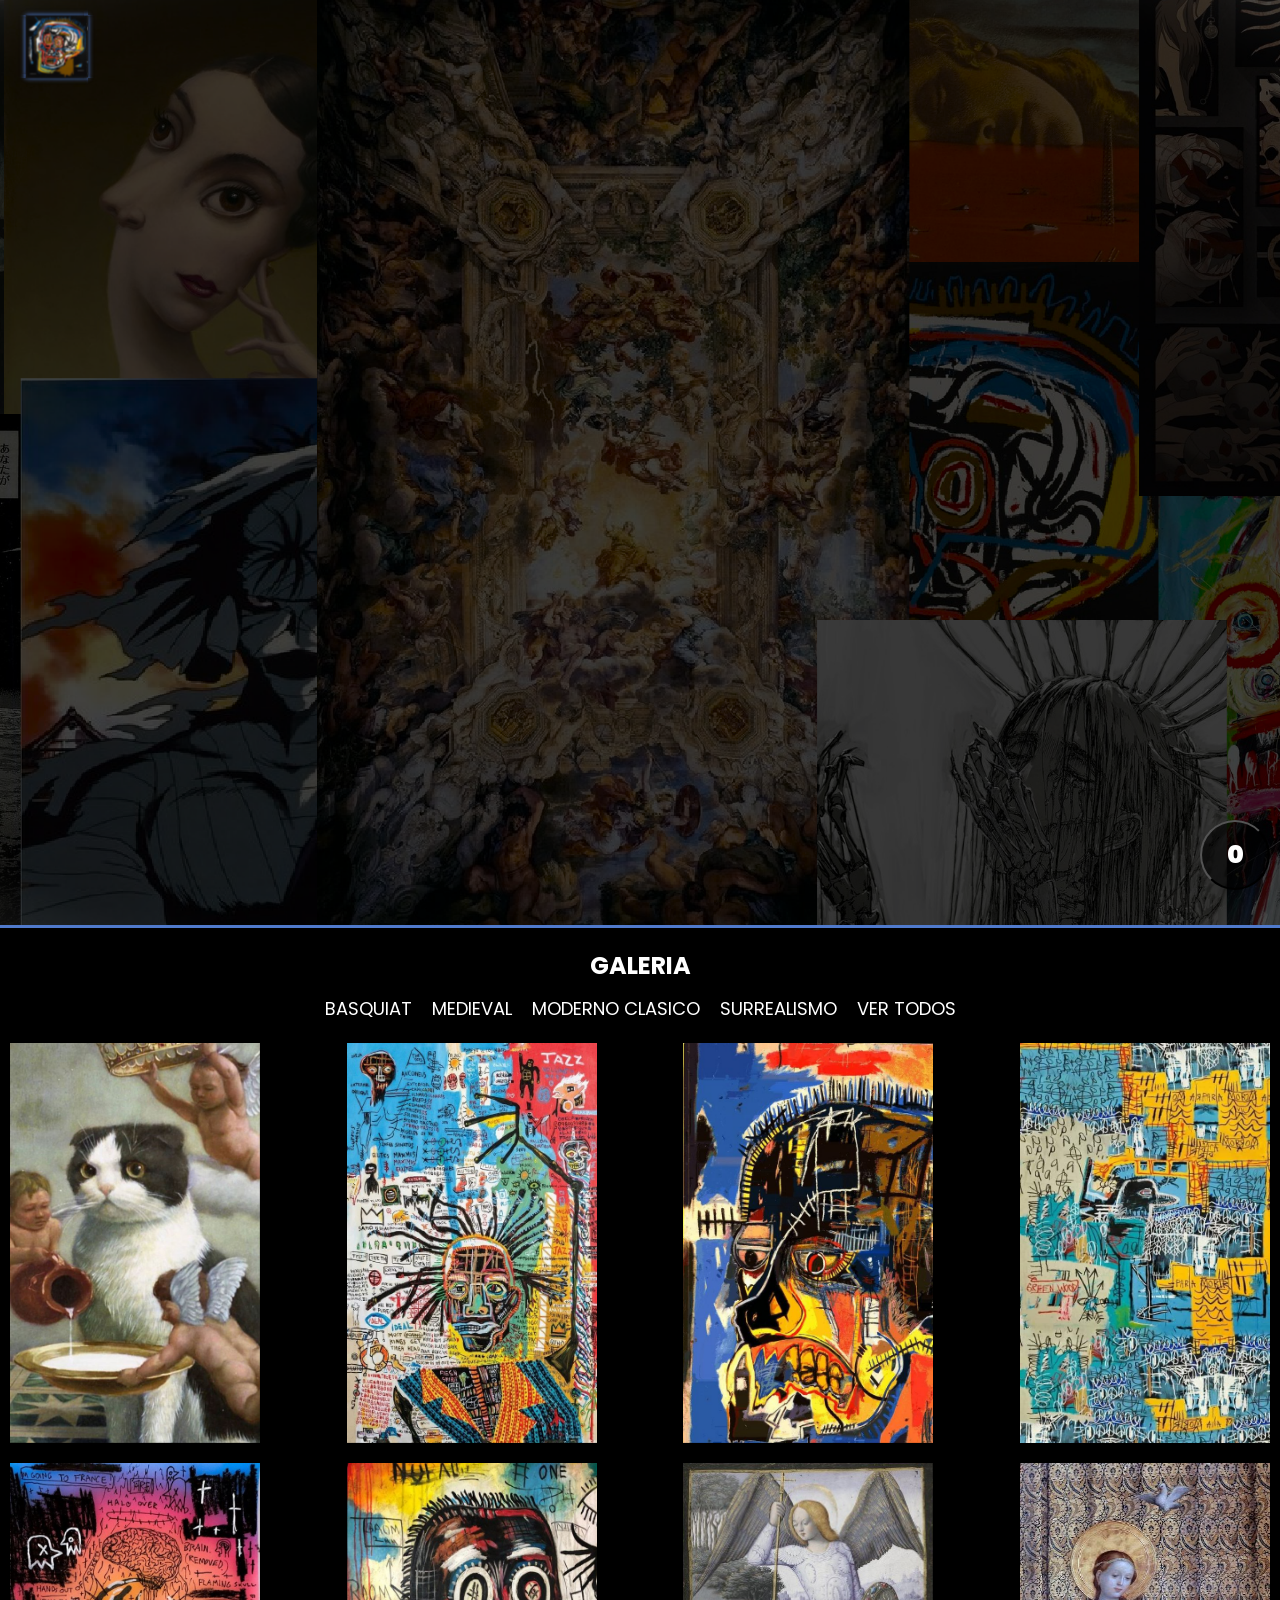
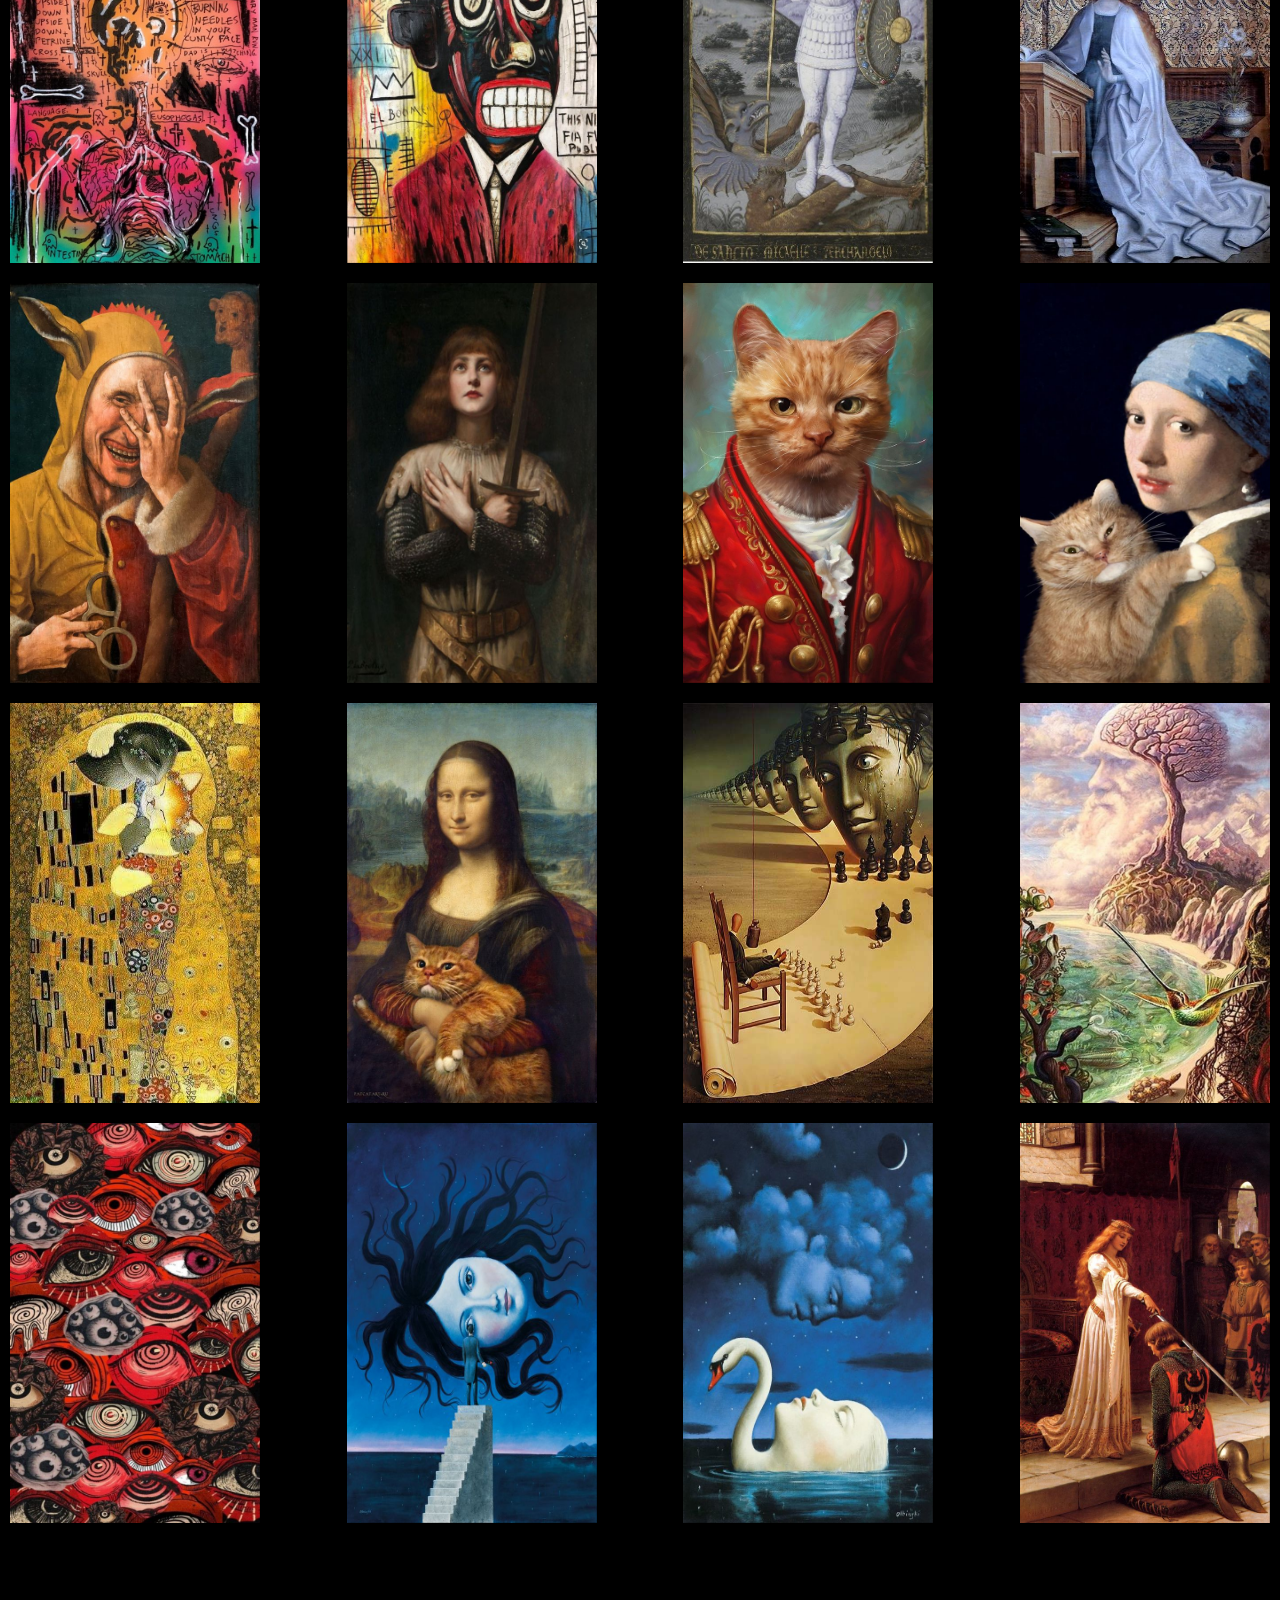
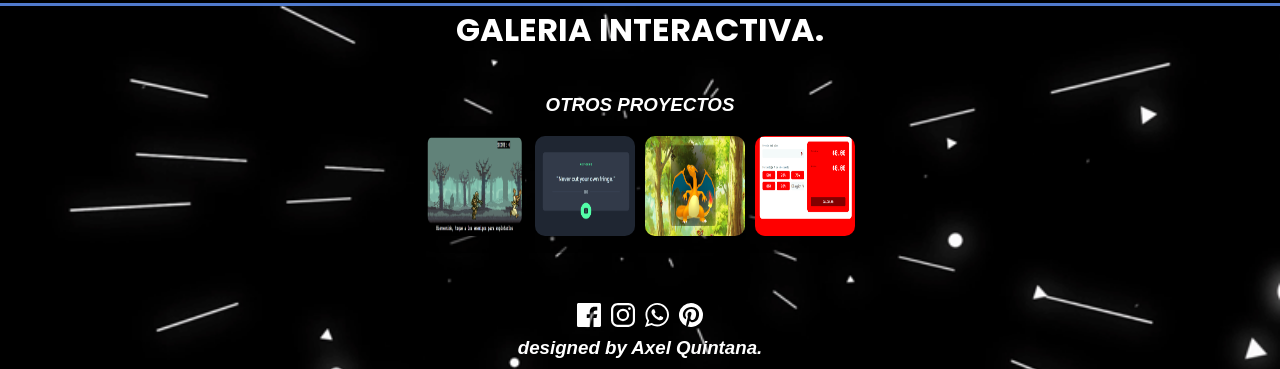
==== commit 5fa441db: "almost done" ====
--- a/index.html
+++ b/index.html
@@ -167,6 +167,7 @@
         </div>
         <h3>designed by Axel Quintana.</h3>
     </footer>
+    <script src="./javascript/elements.js"></script>
     <script src="./javascript/app.js"></script>
     <script src="./javascript/data.js"></script>
     <script src="./javascript/request.js"></script>
--- a/styles/museum-footer.css
+++ b/styles/museum-footer.css
@@ -105,6 +105,7 @@
     align-items: center;
     display: flex;
     z-index: 100;
+    max-width: 350px;
     /* margin: 30px; */
 }
 .img-api img{
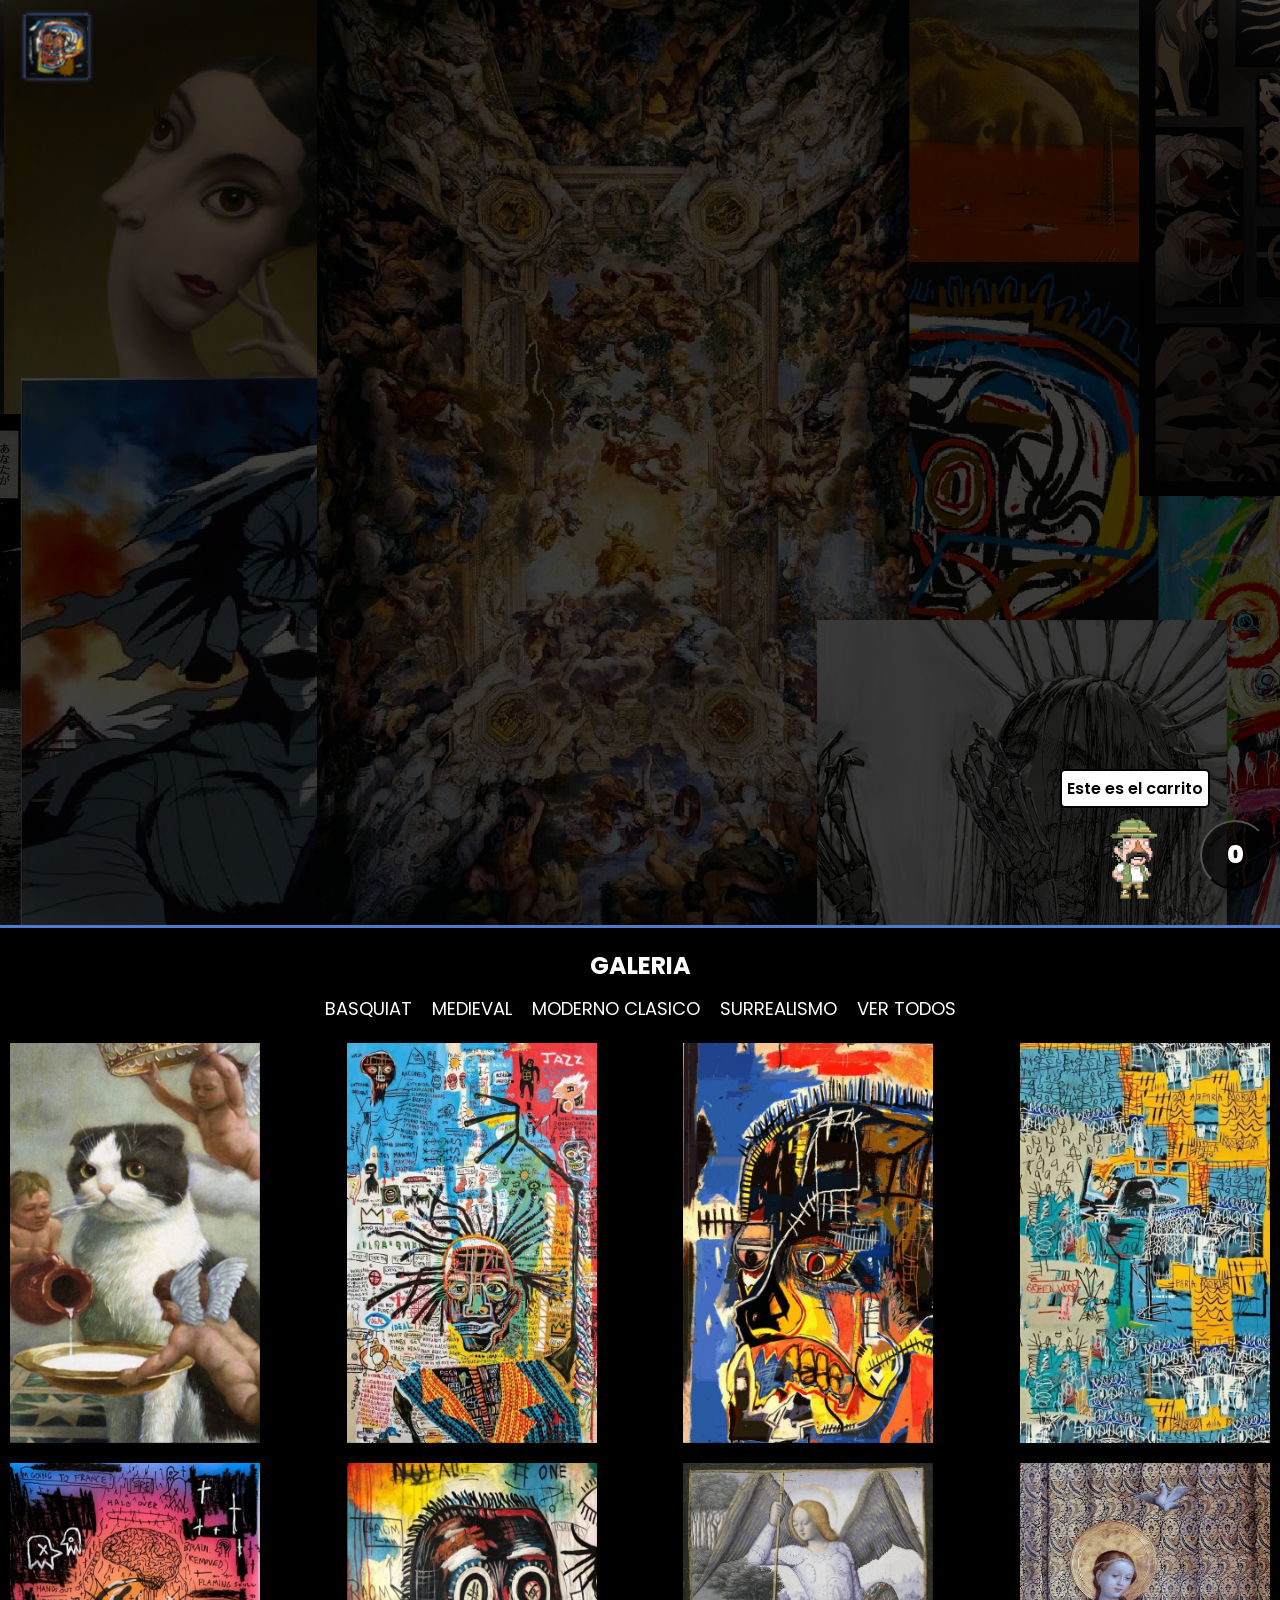
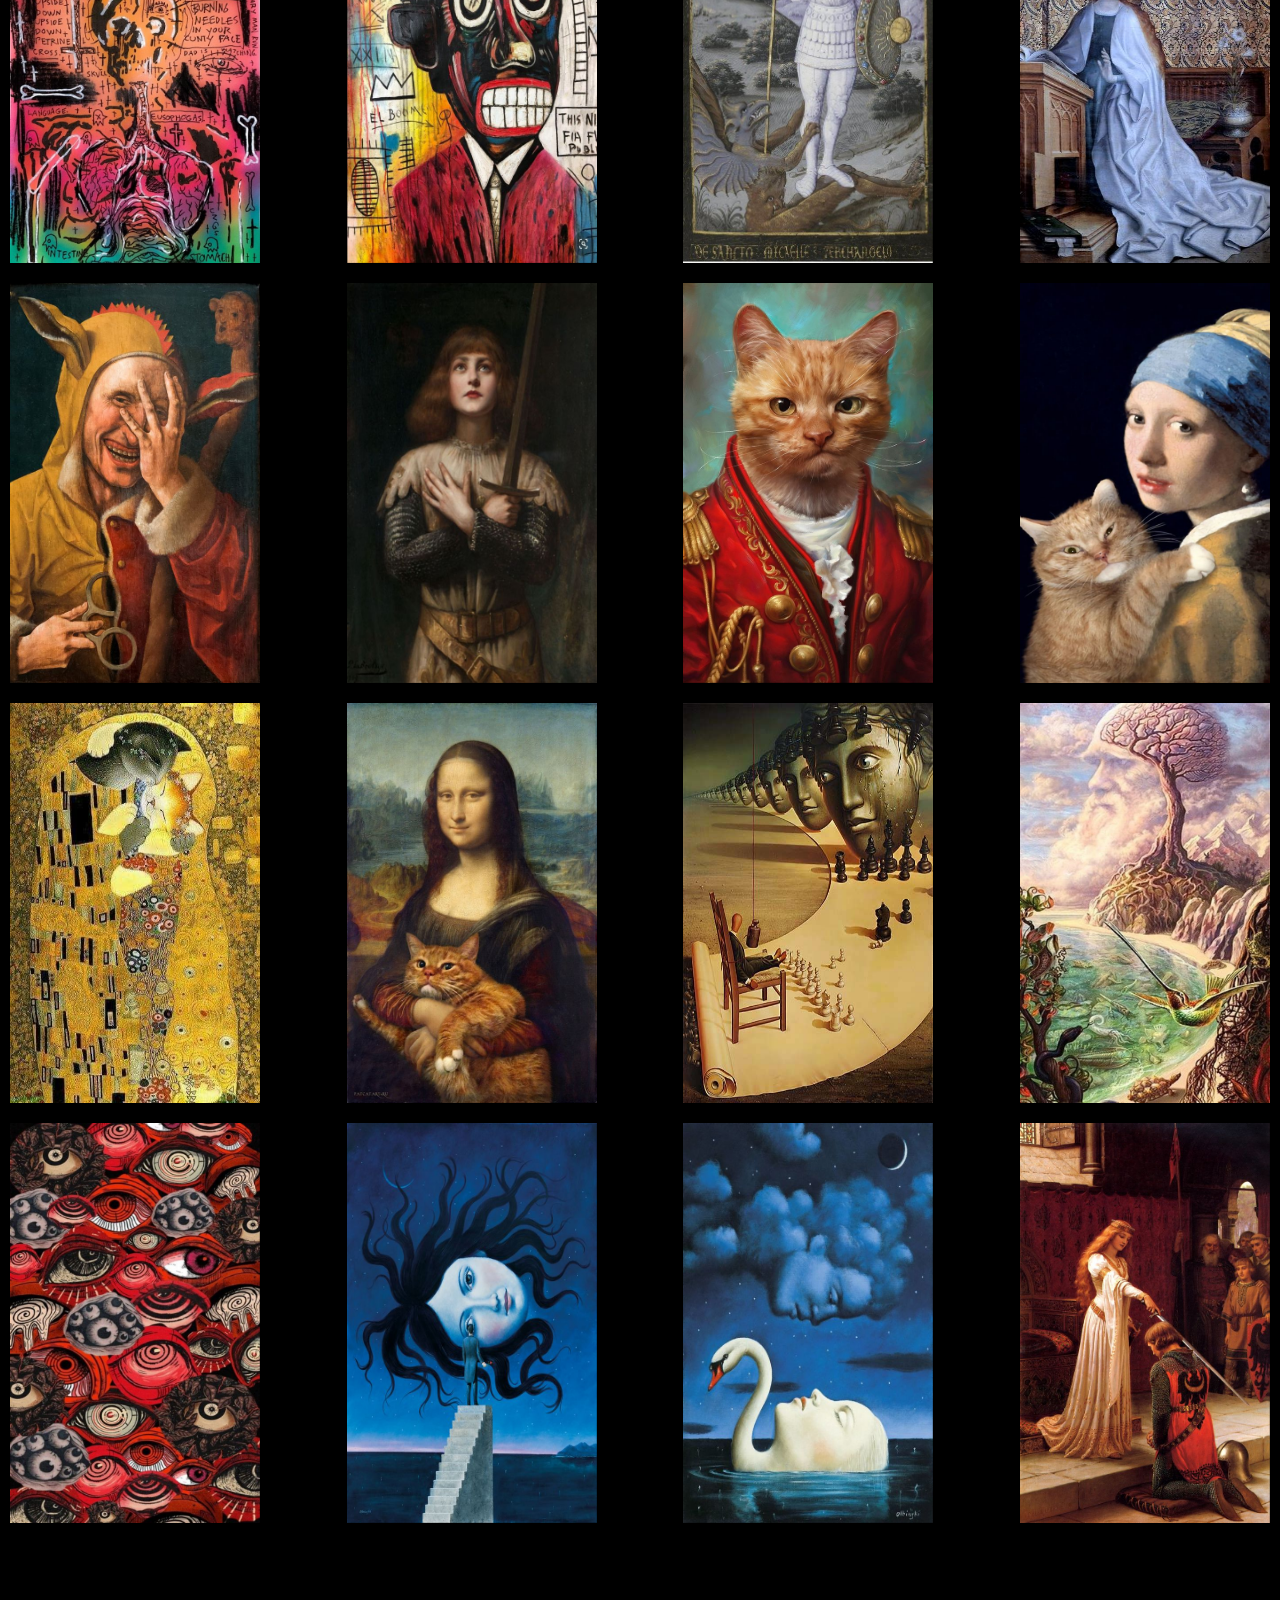
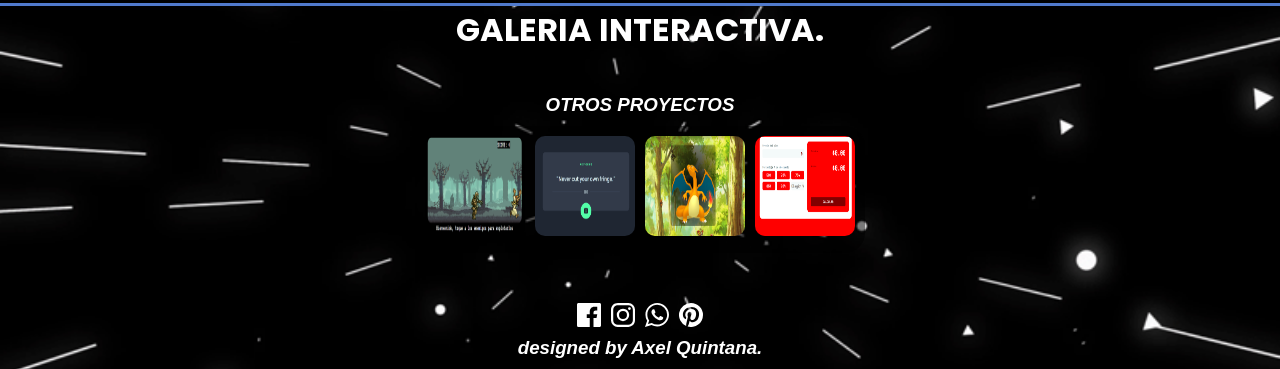
==== commit 6e732318: "adding josh" ====
--- a/index.html
+++ b/index.html
@@ -4,7 +4,7 @@
     <meta charset="UTF-8">
     <meta http-equiv="X-UA-Compatible" content="IE=edge">
     <meta name="viewport" content="width=device-width, initial-scale=1.0">
-    <title>Document</title>
+    <title>MI GALERIA</title>
 
     <link rel="stylesheet" href="./styles/index.css">
     <link rel="stylesheet" href="./styles/carrito.css">
@@ -50,6 +50,11 @@
         <div class="navbar">
             <div class="info-container">
                 <button class="info-container-btn" id="cart-text"></button>
+                <div class="josh-message">
+                    <p class="josh-message-bubble">Este es el carrito</p>
+                    <div class="talk-josh"></div>
+                </div>
+                
                 <div id="cart" class="carrito">
                     <div class="carrito-x-btn-container">
                         <button class="carrito-x-btn">x</button>
--- a/styles/carrito.css
+++ b/styles/carrito.css
@@ -89,23 +89,50 @@
     gap: 5px;
 }
 
+.josh-message{
+    position: fixed;
+    width: 210px;
+    height: 130px;
+    z-index: 100;
+    display: flex;
+    align-items: center;
+    flex-direction: column;
+    bottom: 1px;
+    right: 40px;
+    overflow: hidden;
+}
+
+.talk-josh{
+    background-image: url(./assets/talk-josh.gif);
+    background-size: cover;
+    background-repeat: no-repeat;
+    width: 100px;
+    height: 100px;
+    z-index: 100;
+}
+
+.josh-message p{
+    color: black;
+    background-color: white;
+    text-align: center;
+    padding: 5px;
+    font-weight: 600;
+    border-radius: 5px;
+    border: 2px solid black;
+}
 .login{
-    /* align-self: flex-end; */
     border: none;
     background-color: transparent;
-    /* color: white; */
     padding: 0;
     background: transparent;
-    /* height: 100%; */
     font-size: 20px;
     font-weight: 700;
     padding: 5px;
     cursor: pointer;
     animation: myAnim 3s ease 0s 1 normal forwards;
-
-    /* position: fixed; */
-    
-}
+}
+
+
 
 #cart-text{
     position: fixed;
@@ -125,7 +152,6 @@
 }
 
 #cart-text:hover{
-    /* background-image: url(./assets/carro-de-la-carretilla.png); */
     background-image: url(./assets/bolsa-de-compra.png);
     color: white;
     border-radius: 0;
--- a/styles/product.css
+++ b/styles/product.css
@@ -8,16 +8,12 @@
     display: flex;
     flex-direction: column;
     align-items: center;
-    /* background-color: transparent; */
     background-attachment: fixed;
     background-image: url("data:image/svg+xml,%3Csvg xmlns='http://www.w3.org/2000/svg' width='250' height='30' viewBox='0 0 1000 120'%3E%3Cg fill='none' stroke='%234F6B9F' stroke-width='2.7' stroke-opacity='0.49'%3E%3Cpath d='M-500 75c0 0 125-30 250-30S0 75 0 75s125 30 250 30s250-30 250-30s125-30 250-30s250 30 250 30s125 30 250 30s250-30 250-30'/%3E%3Cpath d='M-500 45c0 0 125-30 250-30S0 45 0 45s125 30 250 30s250-30 250-30s125-30 250-30s250 30 250 30s125 30 250 30s250-30 250-30'/%3E%3Cpath d='M-500 105c0 0 125-30 250-30S0 105 0 105s125 30 250 30s250-30 250-30s125-30 250-30s250 30 250 30s125 30 250 30s250-30 250-30'/%3E%3Cpath d='M-500 15c0 0 125-30 250-30S0 15 0 15s125 30 250 30s250-30 250-30s125-30 250-30s250 30 250 30s125 30 250 30s250-30 250-30'/%3E%3Cpath d='M-500-15c0 0 125-30 250-30S0-15 0-15s125 30 250 30s250-30 250-30s125-30 250-30s250 30 250 30s125 30 250 30s250-30 250-30'/%3E%3Cpath d='M-500 135c0 0 125-30 250-30S0 135 0 135s125 30 250 30s250-30 250-30s125-30 250-30s250 30 250 30s125 30 250 30s250-30 250-30'/%3E%3C/g%3E%3C/svg%3E");
-
-    /* color: white; */
     flex-wrap: wrap;
     padding-bottom: 70px;
     border-bottom: 3px solid var(--light-blue);
   }
-
 
 .product-container.hide{
     display: none;
--- a/styles/museum-footer.css
+++ b/styles/museum-footer.css
@@ -114,6 +114,7 @@
 }
 
 footer{
+    animation: myAnim 6s ease 0s 1 normal forwards;
     overflow: hidden;
     width: 100%;
     background-position: center;
@@ -123,9 +124,6 @@
     align-items: center;
     flex-direction: column;
     background-image: url(./assets/space.gif);
-    /* background: rgb(255,118,118);
-    background: linear-gradient(90deg, rgba(255,118,118,1) 0%, rgba(255,54,247,1) 38%, rgba(176,97,254,1) 68%, rgba(0,117,165,1) 100%); */
-
 }
 footer h1, footer h3{
     text-align: center;
@@ -161,29 +159,6 @@
     height: 100%;
 } 
 
-
-/* .item-menu{
-    display: flex;
-    width: 200px;
-    height: 150px;
-}
-
-.item-menu:hover{
-    opacity: 90%;
-}
-
-
-.item-menu img{
-    border-radius: 20px;
-    width: 100%;
-    height: 100%;
-}
-.item-menu a{
-    width: 100%;
-    height: 100%;
-} */
-
-
 /* #myImage {
     position: absolute;
     top: 0;
--- a/styles/login.css
+++ b/styles/login.css
@@ -48,6 +48,7 @@
     padding: 10px;
     background-color: black;
     border-bottom: 3px solid var(--light-blue);
+    color: white;
   }
   
   button[type="submit"] {
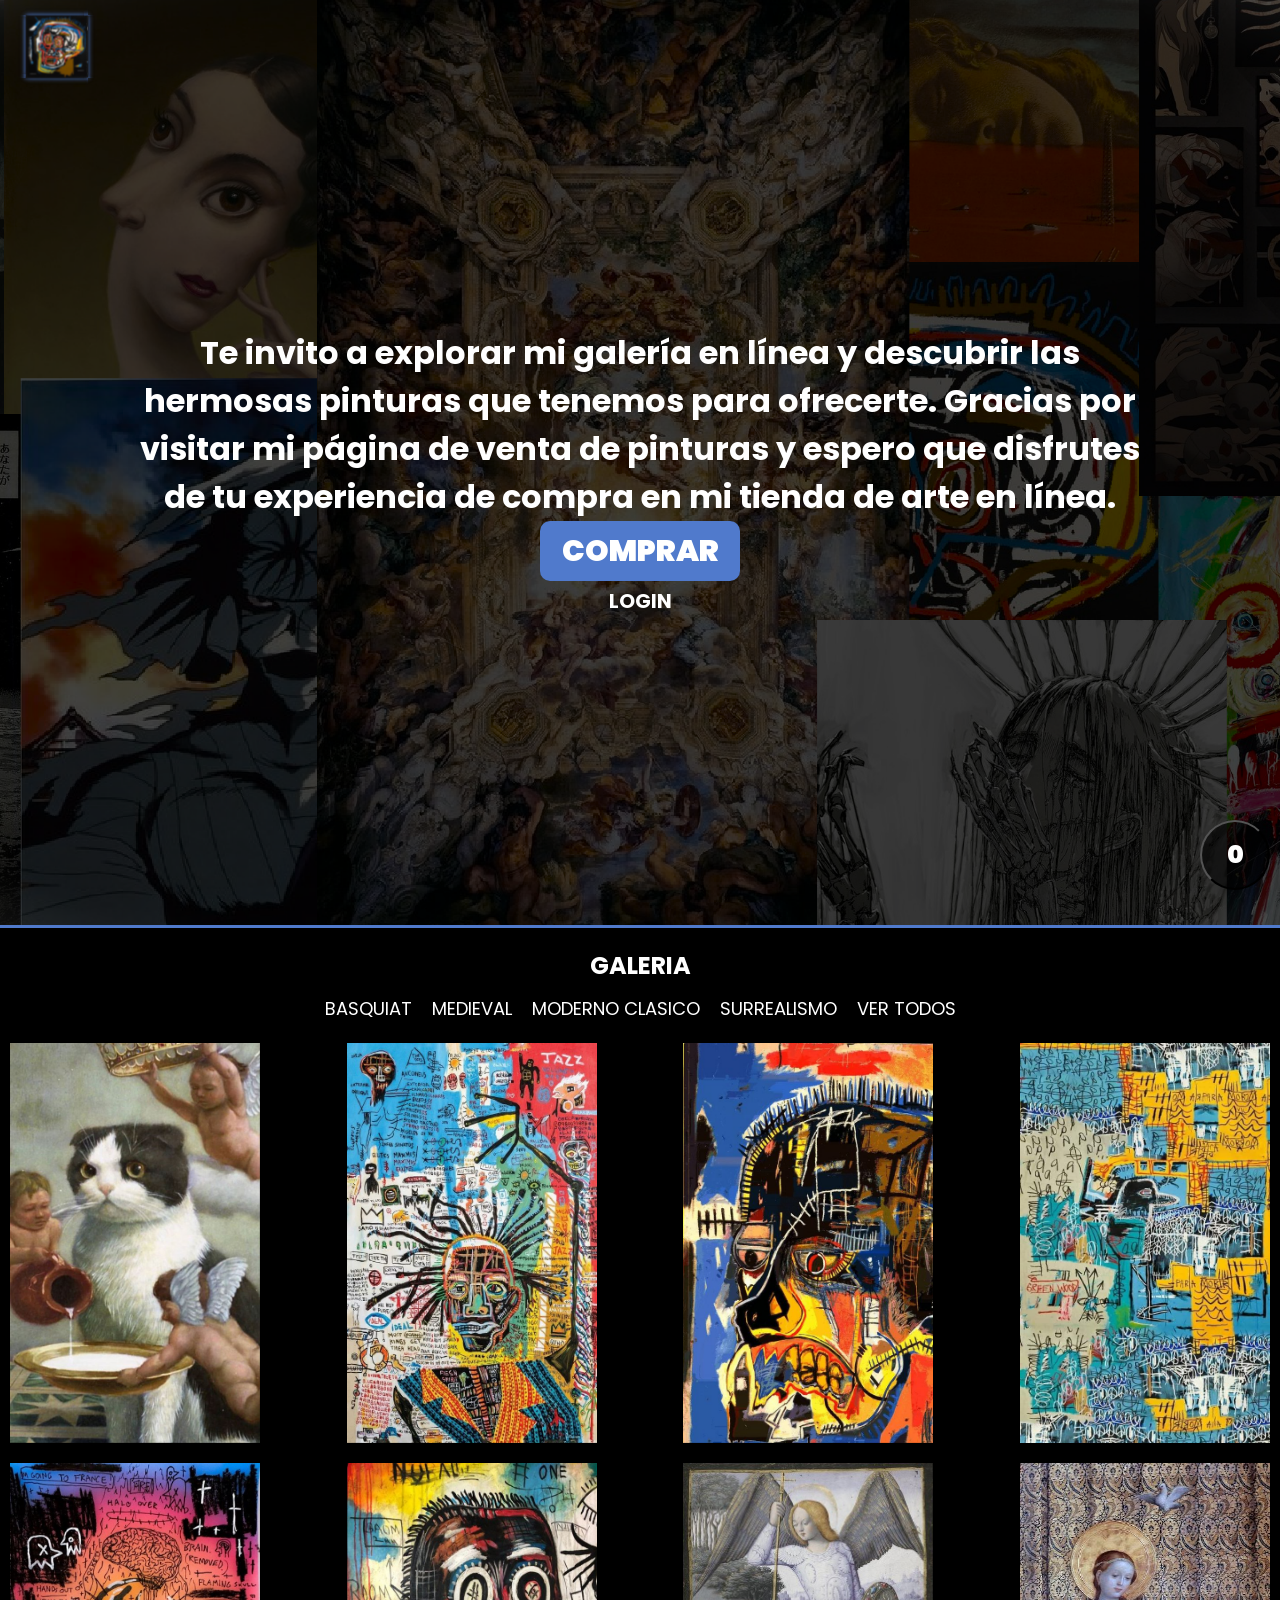
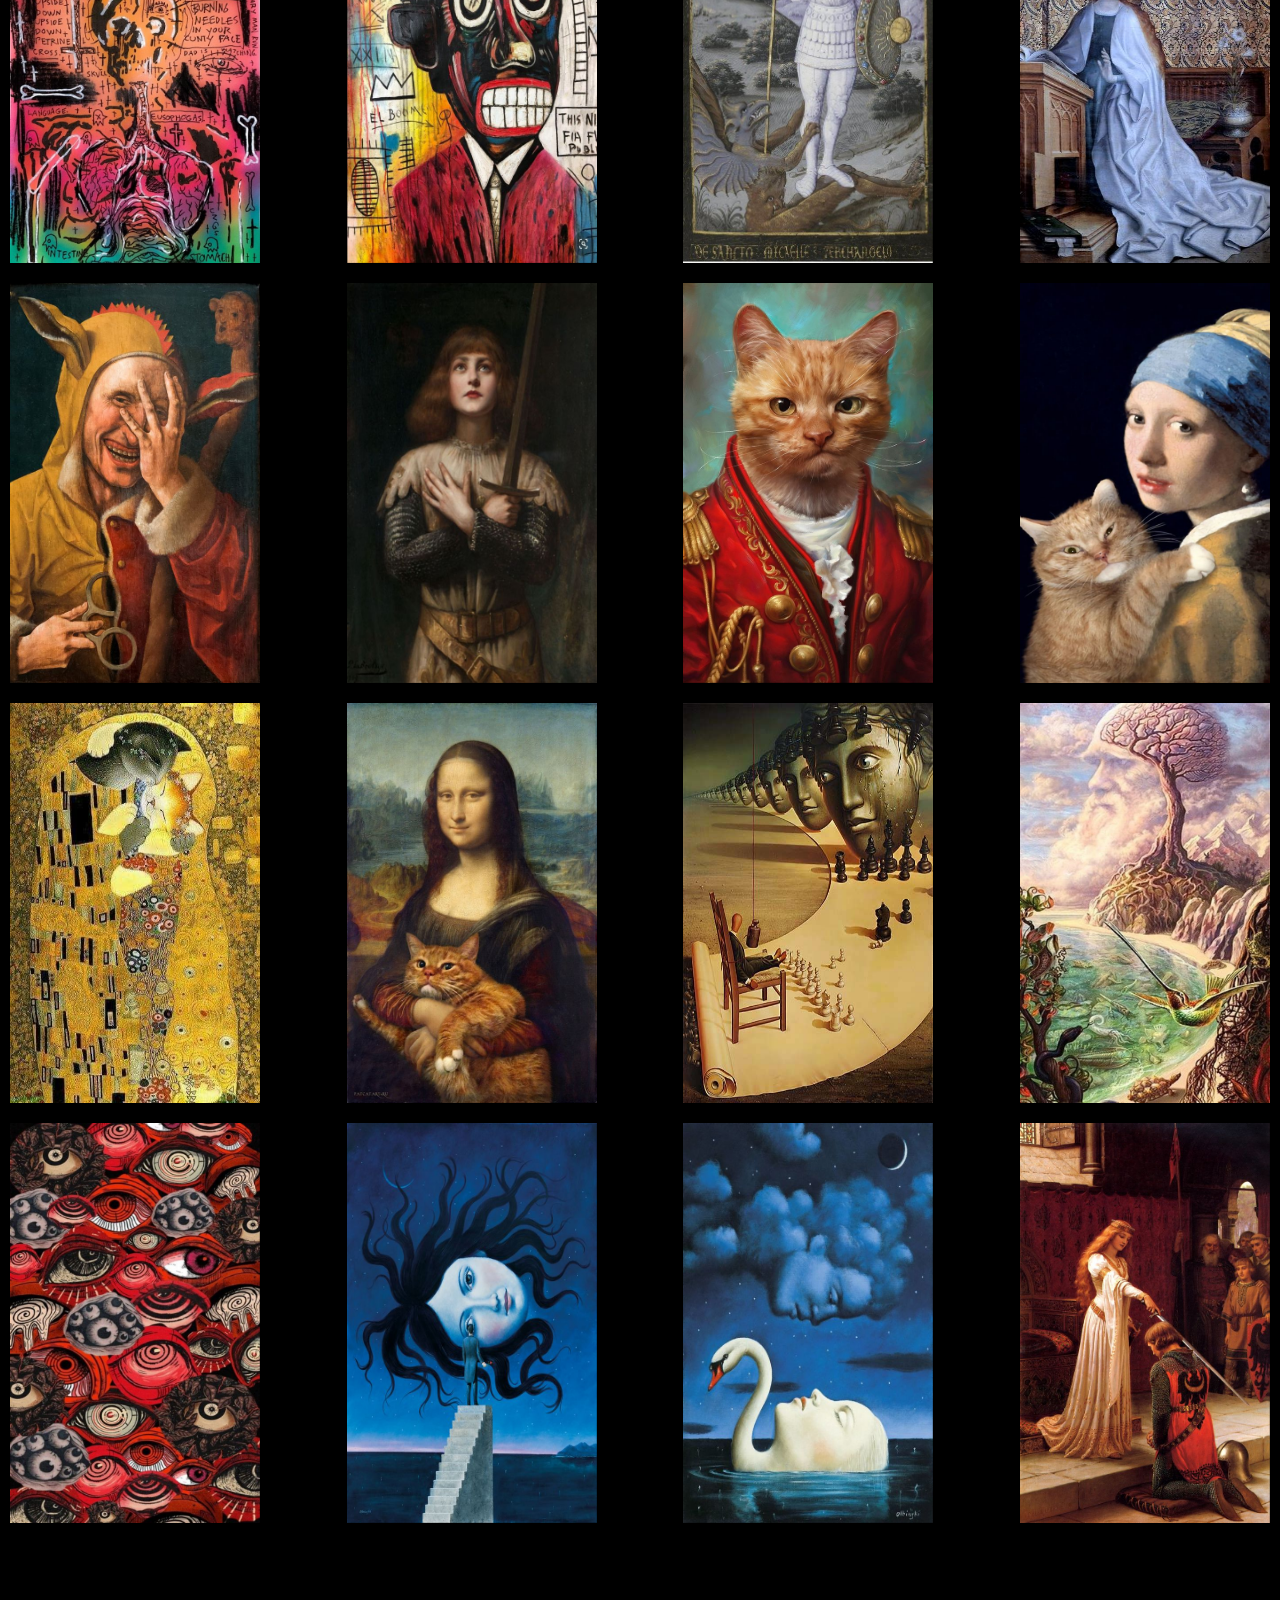
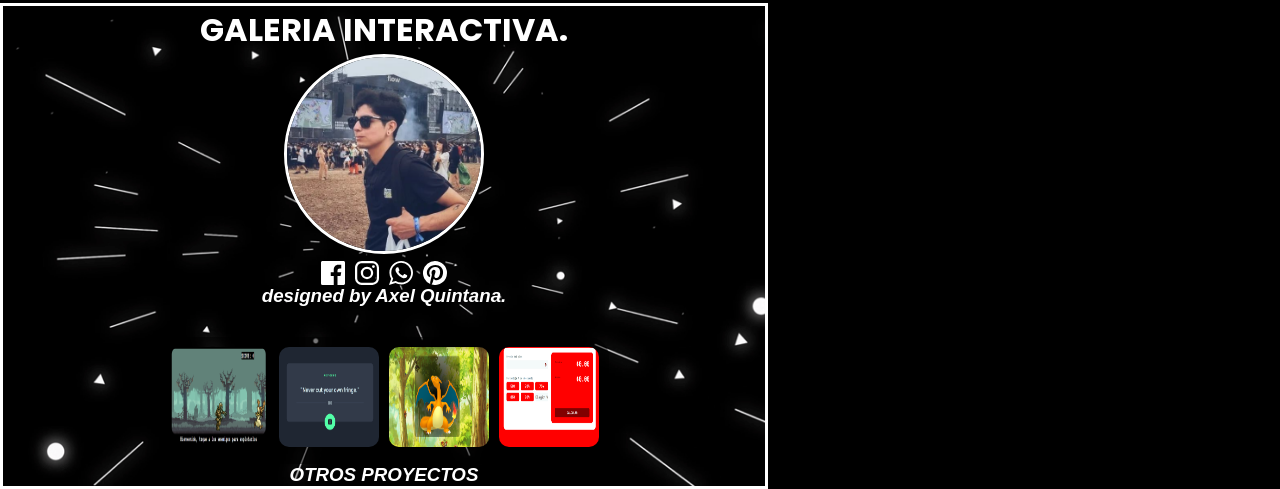
==== commit b63ee692: "alert josh" ====
--- a/index.html
+++ b/index.html
@@ -51,7 +51,7 @@
             <div class="info-container">
                 <button class="info-container-btn" id="cart-text"></button>
                 <div class="josh-message">
-                    <p class="josh-message-bubble">Este es el carrito</p>
+                    <div><p class="josh-message-bubble">Este es el carrito</p></div>
                     <div class="talk-josh"></div>
                 </div>
                 
@@ -156,14 +156,7 @@
         <div>
             <h1>GALERIA INTERACTIVA.</h1>
         </div>
-        <h3>OTROS PROYECTOS</h3>
-        <div class="item-container">
-            <div class="item-menu"><a href="http://https://run-josh-bb.vercel.app/" target="_blank" rel="noopener noreferrer"><img src="./img/menu-game-img.png" alt=""></div></a>
-            <div class="item-menu"><a href="http://advice-generator-app-leracius.vercel.app" target="_blank" rel="noopener noreferrer"><img src="./img/menu-advice-generator-img.png" alt=""></div></a>
-            <div class="item-menu"><a href="http://poke-trabajo.vercel.app" target="_blank" rel="noopener noreferrer"><img src="./img/menu-poketrabajo-img.png" alt=""></div></a>
-            <div class="item-menu"><a href="http://https://calculadora-de-descuentos.vercel.app/" target="_blank" rel="noopener noreferrer"><img src="./img/menu-discount calculator-img.png" alt=""></div></a>
-        </div>
-        
+        <div><img class="img-axel" src="./styles/assets/Sin título.png" alt=""></div>
         <div class="icon-container">
             <svg xmlns="http://www.w3.org/2000/svg" width="24" height="24" viewBox="0 0 24 24" fill="#ffffff"><path d="M22.5 0c.83 0 1.5.67 1.5 1.5v21c0 .83-.67 1.5-1.5 1.5h-6v-9h3l.75-3.75H16.5v-1.5c0-1.5.75-2.25 2.25-2.25h1.5V3.75h-3c-2.76 0-4.5 2.16-4.5 5.25v2.25h-3V15h3v9H1.5A1.5 1.5 0 0 1 0 22.5v-21C0 .67.67 0 1.5 0h21z"/></svg>
             <svg xmlns="http://www.w3.org/2000/svg" width="24" height="24" viewBox="0 0 24 24" fill="#ffffff"><path d="M16.98 0a6.9 6.9 0 0 1 5.08 1.98A6.94 6.94 0 0 1 24 7.02v9.96c0 2.08-.68 3.87-1.98 5.13A7.14 7.14 0 0 1 16.94 24H7.06a7.06 7.06 0 0 1-5.03-1.89A6.96 6.96 0 0 1 0 16.94V7.02C0 2.8 2.8 0 7.02 0h9.96zm.05 2.23H7.06c-1.45 0-2.7.43-3.53 1.25a4.82 4.82 0 0 0-1.3 3.54v9.92c0 1.5.43 2.7 1.3 3.58a5 5 0 0 0 3.53 1.25h9.88a5 5 0 0 0 3.53-1.25 4.73 4.73 0 0 0 1.4-3.54V7.02a5 5 0 0 0-1.3-3.49 4.82 4.82 0 0 0-3.54-1.3zM12 5.76c3.39 0 6.2 2.8 6.2 6.2a6.2 6.2 0 0 1-12.4 0 6.2 6.2 0 0 1 6.2-6.2zm0 2.22a3.99 3.99 0 0 0-3.97 3.97A3.99 3.99 0 0 0 12 15.92a3.99 3.99 0 0 0 3.97-3.97A3.99 3.99 0 0 0 12 7.98zm6.44-3.77a1.4 1.4 0 1 1 0 2.8 1.4 1.4 0 0 1 0-2.8z"/></svg>
@@ -171,12 +164,20 @@
             <svg xmlns="http://www.w3.org/2000/svg" width="24" height="24" viewBox="0 0 24 24" fill="#ffffff"><path d="M12 0a12 12 0 0 0-4.82 23c-.03-.85 0-1.85.21-2.76l1.55-6.54s-.39-.77-.39-1.9c0-1.78 1.03-3.1 2.32-3.1 1.09 0 1.62.81 1.62 1.8 0 1.09-.7 2.73-1.06 4.25-.3 1.27.63 2.31 1.89 2.31 2.27 0 3.8-2.92 3.8-6.38 0-2.63-1.77-4.6-4.99-4.6a5.68 5.68 0 0 0-5.9 5.75c0 1.05.3 1.78.78 2.35.23.27.26.37.18.67l-.25.97c-.08.3-.32.4-.6.3-1.67-.69-2.46-2.52-2.46-4.59 0-3.4 2.88-7.5 8.58-7.5 4.58 0 7.6 3.32 7.6 6.88 0 4.7-2.62 8.22-6.48 8.22-1.3 0-2.51-.7-2.93-1.5l-.84 3.3c-.26.93-.76 1.86-1.21 2.58A11.99 11.99 0 0 0 24 12 12 12 0 0 0 12 0z"/></svg>    
         </div>
         <h3>designed by Axel Quintana.</h3>
+        <script src="./javascript/elements.js"></script>
+        <script src="./javascript/app.js"></script>
+        <script src="./javascript/data.js"></script>
+        <script src="./javascript/request.js"></script>
+
+        <div class="item-container">
+            <div class="item-menu"><a href="https://github.com/Leracius/run-josh-" target="_blank" rel="noopener noreferrer"><img src="./img/menu-game-img.png" alt=""></div></a>
+            <div class="item-menu"><a href="https://github.com/Leracius/Advice-generator-app" target="_blank" rel="noopener noreferrer"><img src="./img/menu-advice-generator-img.png" alt=""></div></a>
+            <div class="item-menu"><a href="https://github.com/Leracius/poke-trabajo" rel="noopener noreferrer"><img src="./img/menu-poketrabajo-img.png" alt=""></div></a>
+            <div class="item-menu"><a href="https://github.com/Leracius/calculadora-de-descuentos" target="_blank" rel="noopener noreferrer"><img src="./img/menu-discount calculator-img.png" alt=""></div></a>
+        </div>
+        <h3>OTROS PROYECTOS</h3>
     </footer>
-    <script src="./javascript/elements.js"></script>
-    <script src="./javascript/app.js"></script>
-    <script src="./javascript/data.js"></script>
-    <script src="./javascript/request.js"></script>
-    
+
 </body>
 </html>
 
--- a/styles/carrito.css
+++ b/styles/carrito.css
@@ -91,14 +91,13 @@
 
 .josh-message{
     position: fixed;
-    width: 210px;
-    height: 130px;
-    z-index: 100;
-    display: flex;
-    align-items: center;
-    flex-direction: column;
-    bottom: 1px;
-    right: 40px;
+    width: 400px;
+    height: 300px;
+    z-index: 1000;
+    display: none;
+    align-items: end;
+    justify-content: end;
+    flex-direction: column;
     overflow: hidden;
 }
 
--- a/styles/product.css
+++ b/styles/product.css
@@ -2,7 +2,7 @@
 /* ------------------FLIP CARDS SECCION-------------------------------------------------------------------------------------- */
 
 .product-container{
-    animation: myAnim 4s ease 0s 1 normal forwards;
+    animation: myAnim 5s ease 0.1s 1 normal forwards;
     padding-top: 20px;
     width: 100%;
     display: flex;
@@ -12,7 +12,6 @@
     background-image: url("data:image/svg+xml,%3Csvg xmlns='http://www.w3.org/2000/svg' width='250' height='30' viewBox='0 0 1000 120'%3E%3Cg fill='none' stroke='%234F6B9F' stroke-width='2.7' stroke-opacity='0.49'%3E%3Cpath d='M-500 75c0 0 125-30 250-30S0 75 0 75s125 30 250 30s250-30 250-30s125-30 250-30s250 30 250 30s125 30 250 30s250-30 250-30'/%3E%3Cpath d='M-500 45c0 0 125-30 250-30S0 45 0 45s125 30 250 30s250-30 250-30s125-30 250-30s250 30 250 30s125 30 250 30s250-30 250-30'/%3E%3Cpath d='M-500 105c0 0 125-30 250-30S0 105 0 105s125 30 250 30s250-30 250-30s125-30 250-30s250 30 250 30s125 30 250 30s250-30 250-30'/%3E%3Cpath d='M-500 15c0 0 125-30 250-30S0 15 0 15s125 30 250 30s250-30 250-30s125-30 250-30s250 30 250 30s125 30 250 30s250-30 250-30'/%3E%3Cpath d='M-500-15c0 0 125-30 250-30S0-15 0-15s125 30 250 30s250-30 250-30s125-30 250-30s250 30 250 30s125 30 250 30s250-30 250-30'/%3E%3Cpath d='M-500 135c0 0 125-30 250-30S0 135 0 135s125 30 250 30s250-30 250-30s125-30 250-30s250 30 250 30s125 30 250 30s250-30 250-30'/%3E%3C/g%3E%3C/svg%3E");
     flex-wrap: wrap;
     padding-bottom: 70px;
-    border-bottom: 3px solid var(--light-blue);
   }
 
 .product-container.hide{
@@ -75,7 +74,7 @@
     border: 3px solid var(--Gradient-2);
     background-size: cover;
     transform: perspective(900px) rotateY(0deg);
-    background-color: white;
+    background-color: transparent;
 
 }
 
--- a/styles/museum-footer.css
+++ b/styles/museum-footer.css
@@ -8,7 +8,6 @@
     width: 100%;
     align-items: center;
     background-size: cover;
-
 }
 
 
@@ -114,9 +113,7 @@
 }
 
 footer{
-    animation: myAnim 6s ease 0s 1 normal forwards;
-    overflow: hidden;
-    width: 100%;
+    width: 60%;
     background-position: center;
     background-size: cover;
     display: flex;
@@ -124,21 +121,24 @@
     align-items: center;
     flex-direction: column;
     background-image: url(./assets/space.gif);
+    border: 3px solid white;
 }
 footer h1, footer h3{
     text-align: center;
 
 }
-footer h1{
-    margin-bottom: 30px;
-}
+
 footer h3{
     color: white;
     font-style: italic;
-    margin: 10px;
+}
+.img-axel{
+    width: 200px;
+    height: 200px;
+    border-radius: 50%;
+    border: 3px solid white;
 }
 .icon-container{
-    margin-top: 50px;
     display: flex;
     gap: 10px;
 }
@@ -147,6 +147,7 @@
     background-color: rgba(0, 0, 0, 0.519);
     border-radius: 20px;
     flex-wrap: wrap;
+    margin-top: 30px;
 }
 
 .item-container img{
--- a/styles/media-querys.css
+++ b/styles/media-querys.css
@@ -152,7 +152,9 @@
         font-size: 16px;
     }
 
-    
+    .josh-message{
+        opacity: 0;
+    }
 }
 
 @media only screen and (max-width: 320px) {
@@ -160,5 +162,5 @@
         width: 120px;
         height: 200px;
         }
-    
+
   }
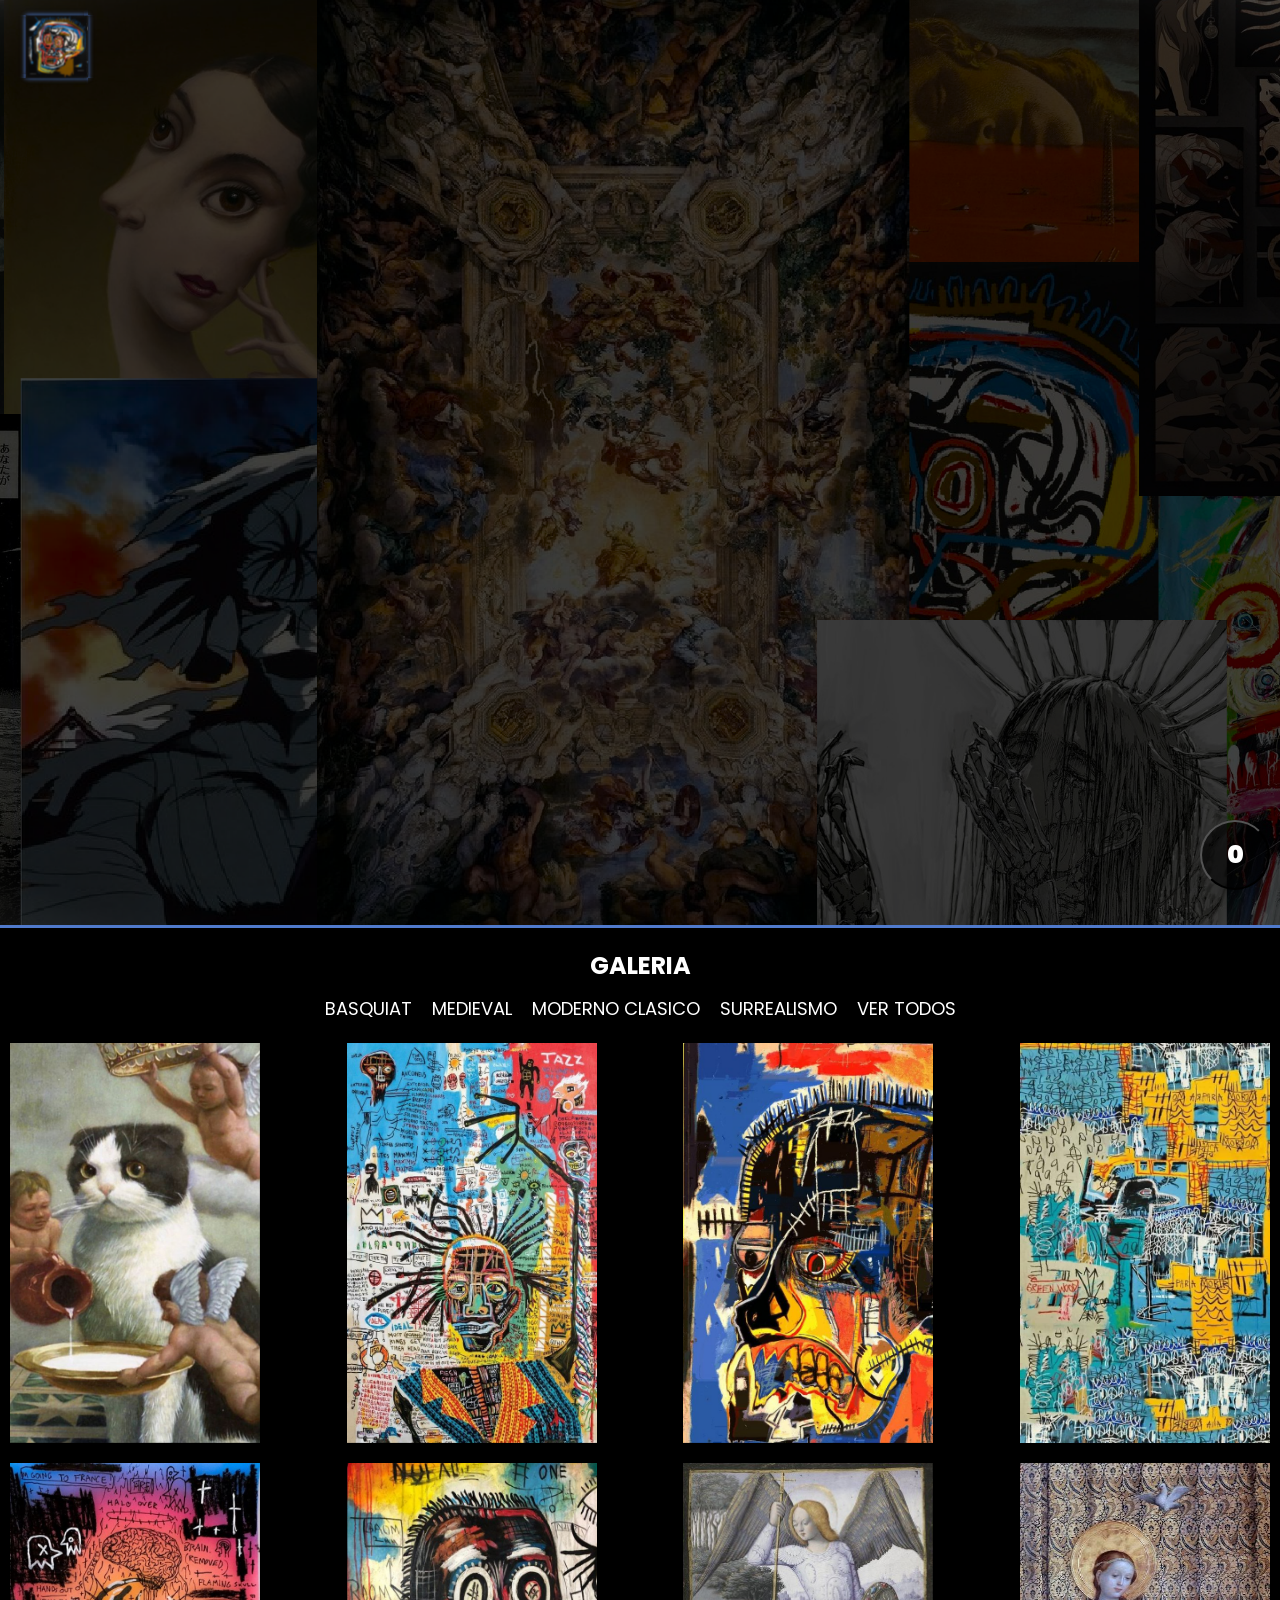
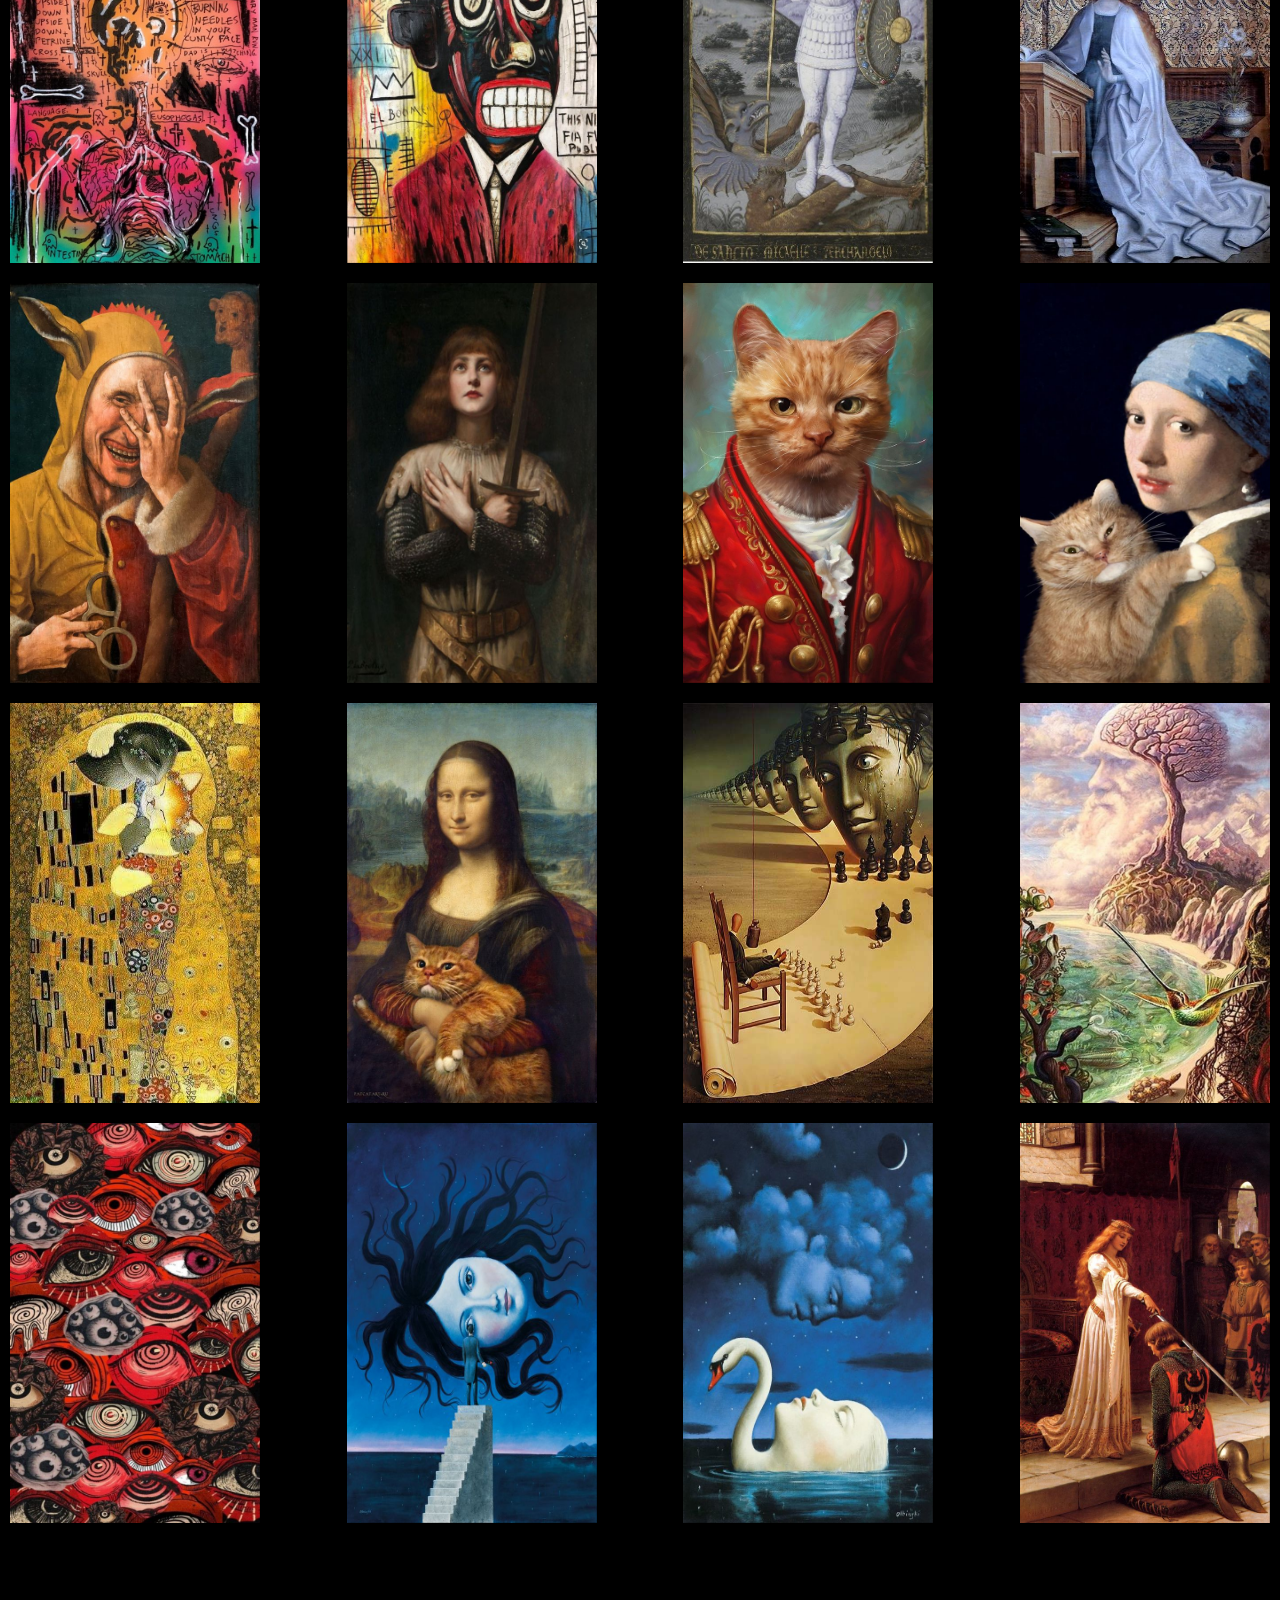
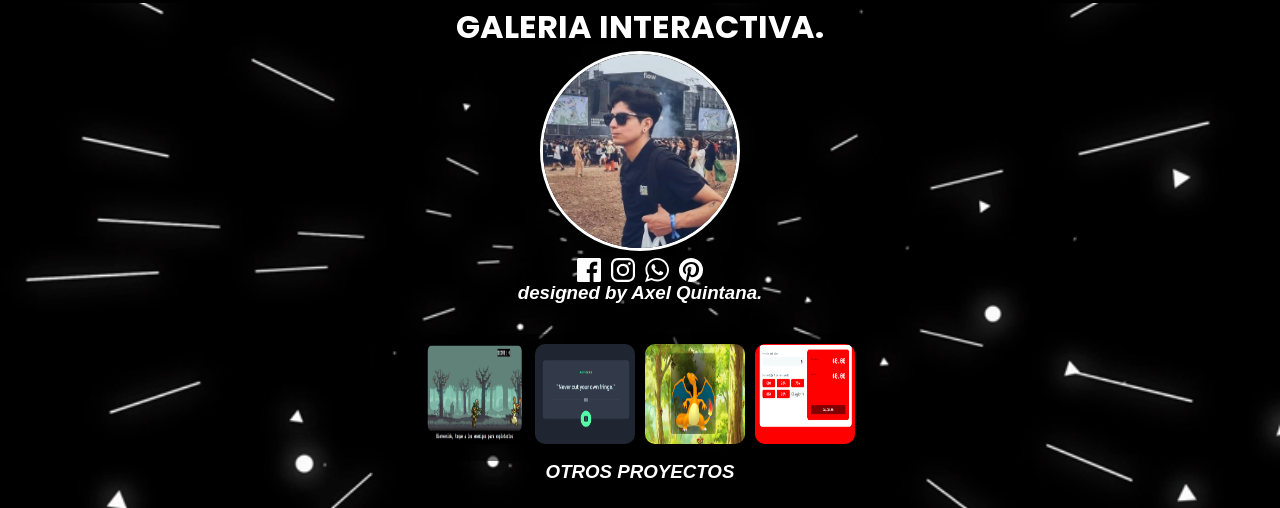
==== commit 681d6bc3: "favicon" ====
--- a/index.html
+++ b/index.html
@@ -4,6 +4,10 @@
     <meta charset="UTF-8">
     <meta http-equiv="X-UA-Compatible" content="IE=edge">
     <meta name="viewport" content="width=device-width, initial-scale=1.0">
+    <!-- FAVICONS BASADOS EN LOGO  -->
+    <link rel="icon" type="image/png" sizes="32x32" href="./img/favicon-32x32.png">
+    <link rel="icon" type="image/png" sizes="16x16" href="./img/favicon-16x16.png">
+
     <title>MI GALERIA</title>
 
     <link rel="stylesheet" href="./styles/index.css">
@@ -51,7 +55,11 @@
             <div class="info-container">
                 <button class="info-container-btn" id="cart-text"></button>
                 <div class="josh-message">
-                    <div><p class="josh-message-bubble">Este es el carrito</p></div>
+                    <div class="message-bubble">
+                        <!-- <p class="josh-message-bubble">Este es el carrito</p>
+                        <button class="josh-button">hola</button> -->
+                        
+                    </div>
                     <div class="talk-josh"></div>
                 </div>
                 
@@ -152,11 +160,11 @@
         </div>
     </footer> -->
     <!-- <div id="myImage"></div> -->
-    <footer>
+    <footer class="footer">
         <div>
             <h1>GALERIA INTERACTIVA.</h1>
         </div>
-        <div><img class="img-axel" src="./styles/assets/Sin título.png" alt=""></div>
+        <div class="img-axel-container"><img class="img-axel" src="./styles/assets/Sin título.png" alt=""></div>
         <div class="icon-container">
             <svg xmlns="http://www.w3.org/2000/svg" width="24" height="24" viewBox="0 0 24 24" fill="#ffffff"><path d="M22.5 0c.83 0 1.5.67 1.5 1.5v21c0 .83-.67 1.5-1.5 1.5h-6v-9h3l.75-3.75H16.5v-1.5c0-1.5.75-2.25 2.25-2.25h1.5V3.75h-3c-2.76 0-4.5 2.16-4.5 5.25v2.25h-3V15h3v9H1.5A1.5 1.5 0 0 1 0 22.5v-21C0 .67.67 0 1.5 0h21z"/></svg>
             <svg xmlns="http://www.w3.org/2000/svg" width="24" height="24" viewBox="0 0 24 24" fill="#ffffff"><path d="M16.98 0a6.9 6.9 0 0 1 5.08 1.98A6.94 6.94 0 0 1 24 7.02v9.96c0 2.08-.68 3.87-1.98 5.13A7.14 7.14 0 0 1 16.94 24H7.06a7.06 7.06 0 0 1-5.03-1.89A6.96 6.96 0 0 1 0 16.94V7.02C0 2.8 2.8 0 7.02 0h9.96zm.05 2.23H7.06c-1.45 0-2.7.43-3.53 1.25a4.82 4.82 0 0 0-1.3 3.54v9.92c0 1.5.43 2.7 1.3 3.58a5 5 0 0 0 3.53 1.25h9.88a5 5 0 0 0 3.53-1.25 4.73 4.73 0 0 0 1.4-3.54V7.02a5 5 0 0 0-1.3-3.49 4.82 4.82 0 0 0-3.54-1.3zM12 5.76c3.39 0 6.2 2.8 6.2 6.2a6.2 6.2 0 0 1-12.4 0 6.2 6.2 0 0 1 6.2-6.2zm0 2.22a3.99 3.99 0 0 0-3.97 3.97A3.99 3.99 0 0 0 12 15.92a3.99 3.99 0 0 0 3.97-3.97A3.99 3.99 0 0 0 12 7.98zm6.44-3.77a1.4 1.4 0 1 1 0 2.8 1.4 1.4 0 0 1 0-2.8z"/></svg>
@@ -164,10 +172,7 @@
             <svg xmlns="http://www.w3.org/2000/svg" width="24" height="24" viewBox="0 0 24 24" fill="#ffffff"><path d="M12 0a12 12 0 0 0-4.82 23c-.03-.85 0-1.85.21-2.76l1.55-6.54s-.39-.77-.39-1.9c0-1.78 1.03-3.1 2.32-3.1 1.09 0 1.62.81 1.62 1.8 0 1.09-.7 2.73-1.06 4.25-.3 1.27.63 2.31 1.89 2.31 2.27 0 3.8-2.92 3.8-6.38 0-2.63-1.77-4.6-4.99-4.6a5.68 5.68 0 0 0-5.9 5.75c0 1.05.3 1.78.78 2.35.23.27.26.37.18.67l-.25.97c-.08.3-.32.4-.6.3-1.67-.69-2.46-2.52-2.46-4.59 0-3.4 2.88-7.5 8.58-7.5 4.58 0 7.6 3.32 7.6 6.88 0 4.7-2.62 8.22-6.48 8.22-1.3 0-2.51-.7-2.93-1.5l-.84 3.3c-.26.93-.76 1.86-1.21 2.58A11.99 11.99 0 0 0 24 12 12 12 0 0 0 12 0z"/></svg>    
         </div>
         <h3>designed by Axel Quintana.</h3>
-        <script src="./javascript/elements.js"></script>
-        <script src="./javascript/app.js"></script>
-        <script src="./javascript/data.js"></script>
-        <script src="./javascript/request.js"></script>
+
 
         <div class="item-container">
             <div class="item-menu"><a href="https://github.com/Leracius/run-josh-" target="_blank" rel="noopener noreferrer"><img src="./img/menu-game-img.png" alt=""></div></a>
@@ -175,9 +180,15 @@
             <div class="item-menu"><a href="https://github.com/Leracius/poke-trabajo" rel="noopener noreferrer"><img src="./img/menu-poketrabajo-img.png" alt=""></div></a>
             <div class="item-menu"><a href="https://github.com/Leracius/calculadora-de-descuentos" target="_blank" rel="noopener noreferrer"><img src="./img/menu-discount calculator-img.png" alt=""></div></a>
         </div>
-        <h3>OTROS PROYECTOS</h3>
+        <h3>OTROS PROYECTOS</h3>S
     </footer>
 
+    <script src="./javascript/elements.js"></script>
+    <script src="./javascript/alert-josh.js"></script>
+    <script src="./javascript/app.js"></script>
+    <script src="./javascript/data.js"></script>
+    <script src="./javascript/request.js"></script>
+    
 </body>
 </html>
 
--- a/styles/index.css
+++ b/styles/index.css
@@ -106,6 +106,7 @@
       animation-duration: 5s;
       animation-timing-function: linear;
       animation-iteration-count: infinite;
+      cursor: pointer;
       
   }
   .cubo div {
--- a/styles/carrito.css
+++ b/styles/carrito.css
@@ -101,6 +101,16 @@
     overflow: hidden;
 }
 
+.message-bubble{
+    color: black;
+    background-color: white;
+    text-align: center;
+    padding: 5px;
+    font-weight: 600;
+    border-radius: 5px;
+    border: 2px solid black;
+}
+
 .talk-josh{
     background-image: url(./assets/talk-josh.gif);
     background-size: cover;
@@ -110,14 +120,24 @@
     z-index: 100;
 }
 
+.josh-button{
+    color: white;
+    background-color: black;
+    font-weight: 600;
+    padding: 2px;
+    border-radius: 5px;
+    margin-top: 10px;
+    width: 30%;
+    cursor: pointer;
+}
 .josh-message p{
     color: black;
-    background-color: white;
+    /* background-color: white;
     text-align: center;
     padding: 5px;
     font-weight: 600;
     border-radius: 5px;
-    border: 2px solid black;
+    border: 2px solid black; */
 }
 .login{
     border: none;
@@ -193,7 +213,7 @@
     position: fixed;
     top: 100px;
     right: 0;
-    z-index: 2;
+    z-index: 10001;
     transform: translate(200%);
     transition: all 0.5s cubic-bezier(0.92, 0.01, 0.35, 0.99);
     border-bottom: 3px solid var(--light-blue);
--- a/styles/museum-footer.css
+++ b/styles/museum-footer.css
@@ -113,7 +113,7 @@
 }
 
 footer{
-    width: 60%;
+    width: 100%;
     background-position: center;
     background-size: cover;
     display: flex;
@@ -121,8 +121,9 @@
     align-items: center;
     flex-direction: column;
     background-image: url(./assets/space.gif);
-    border: 3px solid white;
+    /* border: 3px solid white; */
 }
+
 footer h1, footer h3{
     text-align: center;
 
@@ -169,4 +170,8 @@
     background-image: url(./assets/fantasmita.gif);
     z-index: 300;
     background-size: cover;
+  } */
+
+  /* .img-axel{
+
   } */
